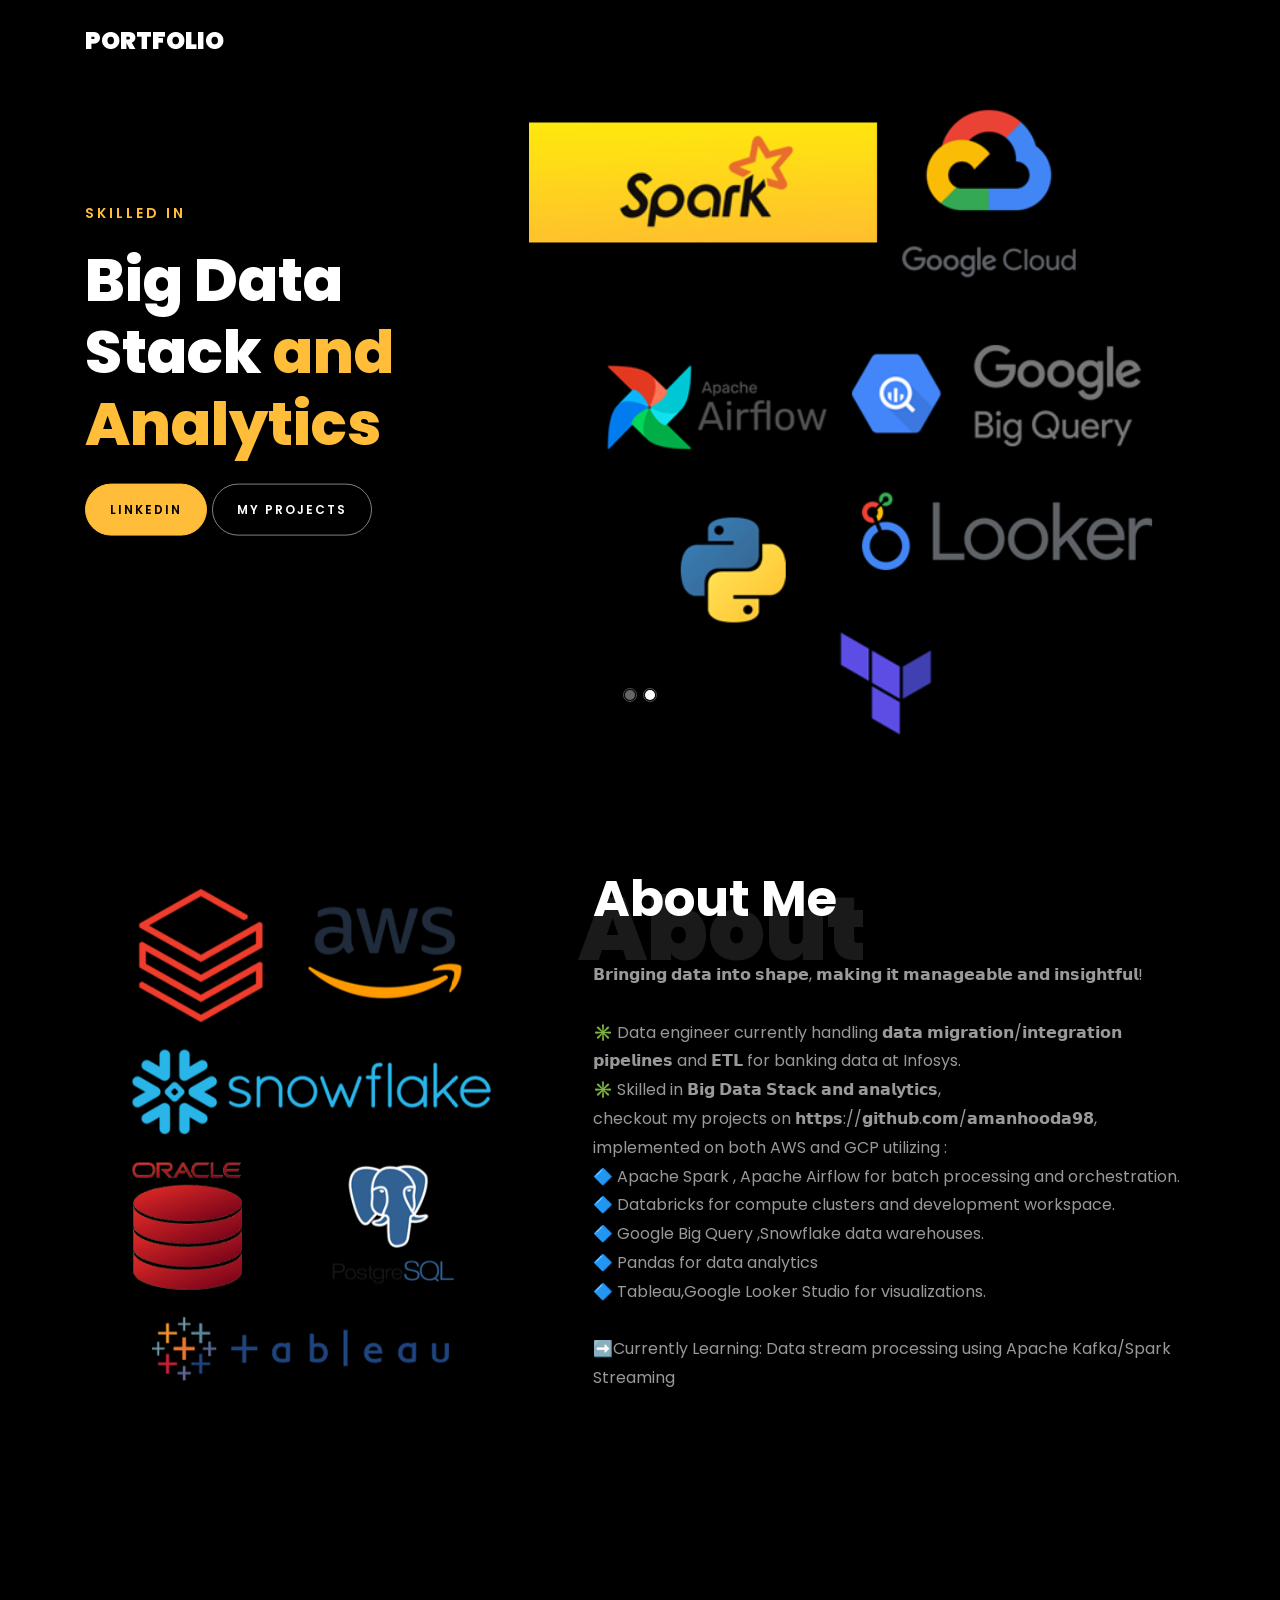
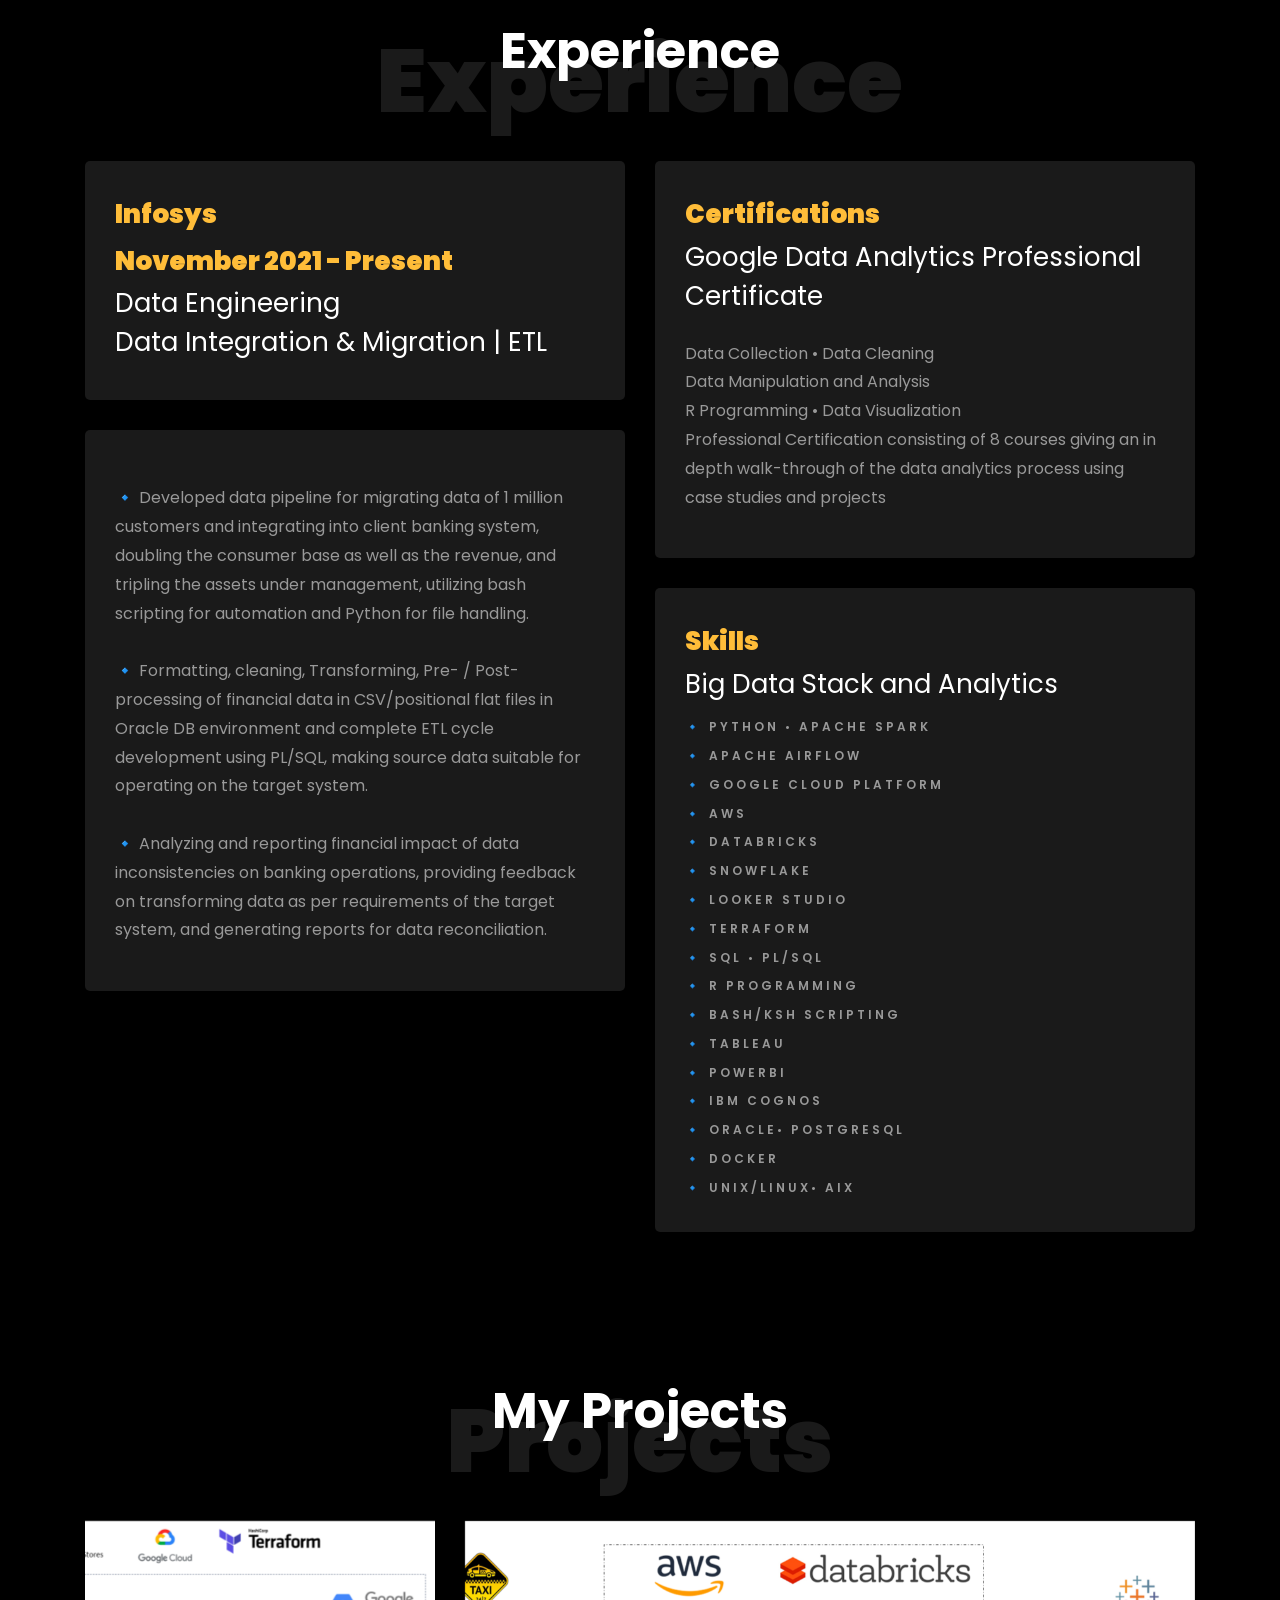
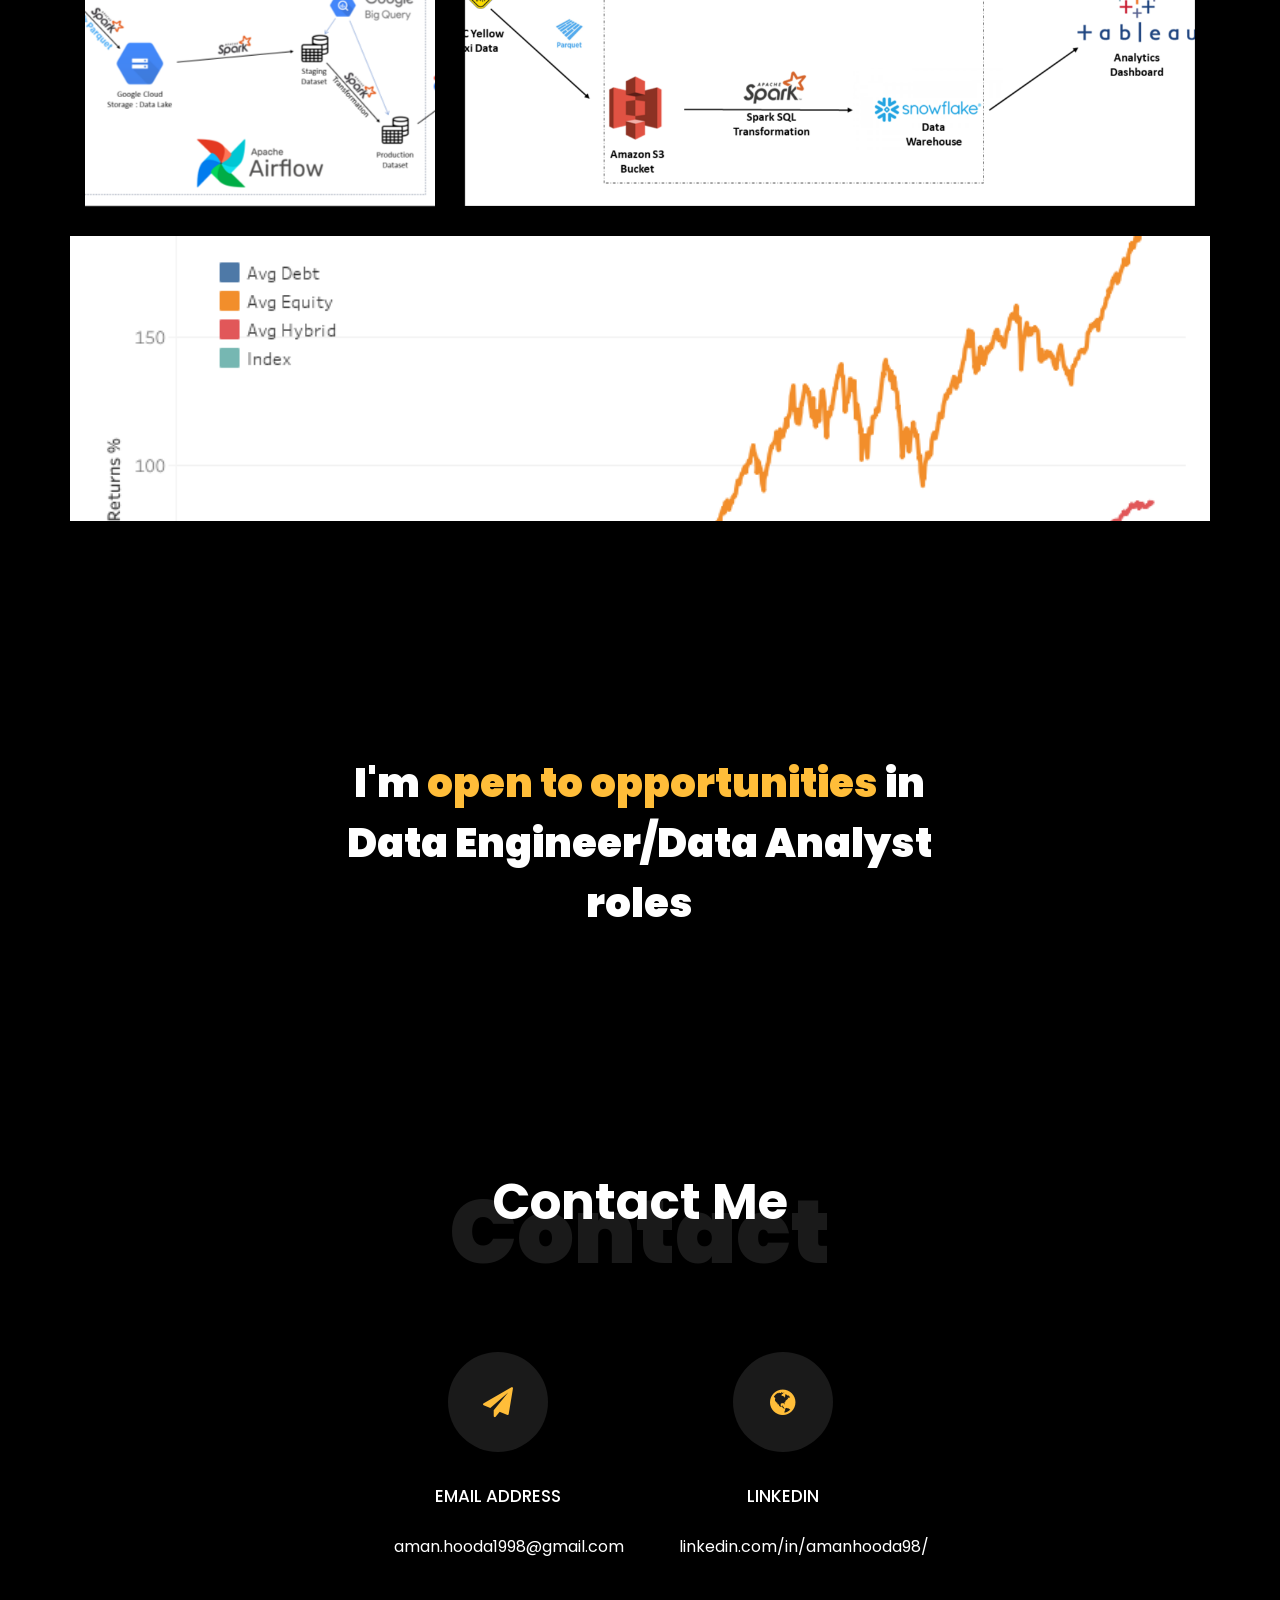
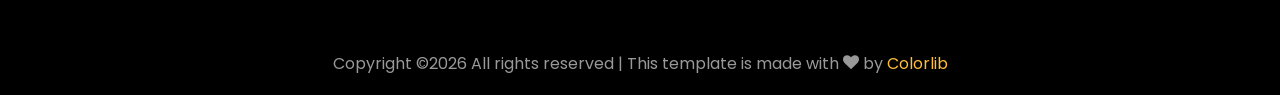
==== index.html @ 695ac028 "Commit" ====
<!DOCTYPE html>
<html lang="en">
  <head>
    <title>Portfolio - Aman Hooda</title>
    <meta charset="utf-8">
    <meta name="viewport" content="width=device-width, initial-scale=1, shrink-to-fit=no,user-scalable=false;">
    
    <link href="https://fonts.googleapis.com/css?family=Poppins:100,200,300,400,500,600,700,800,900" rel="stylesheet">

    <link rel="stylesheet" href="css/open-iconic-bootstrap.min.css">
    <link rel="stylesheet" href="css/animate.css">
    
    <link rel="stylesheet" href="css/owl.carousel.min.css">
    <link rel="stylesheet" href="css/owl.theme.default.min.css">
    <link rel="stylesheet" href="css/magnific-popup.css">

    <link rel="stylesheet" href="css/aos.css">

    <link rel="stylesheet" href="css/ionicons.min.css">
    
    <link rel="stylesheet" href="css/flaticon.css">
    <link rel="stylesheet" href="css/icomoon.css">
    <link rel="stylesheet" href="css/style.css">
  </head>
  <body data-spy="scroll" data-target=".site-navbar-target" data-offset="300">
	  
	  
    <nav class="navbar navbar-expand-lg navbar-dark ftco_navbar ftco-navbar-light site-navbar-target" id="ftco-navbar">
	    <div class="container">
	      <a class="navbar-brand" href="index.html">Portfolio</a>
	      <!--button class="navbar-toggler js-fh5co-nav-toggle fh5co-nav-toggle" type="button" data-toggle="collapse" data-target="#ftco-nav" aria-controls="ftco-nav" aria-expanded="false" aria-label="Toggle navigation">
	        <span class="oi oi-menu"></span> Menu
	      </button-->

	      <div class="collapse navbar-collapse" id="ftco-nav">
	        <ul class="navbar-nav nav ml-auto">
	          <!--li class="nav-item"><a href="#home-section" class="nav-link"><span>Home</span></a></li>
	          <li class="nav-item"><a href="#about-section" class="nav-link"><span>About</span></a></li>
	          <li class="nav-item"><a href="#resume-section" class="nav-link"><span>Resume</span></a></li>
	          <li class="nav-item"><a href="#services-section" class="nav-link"><span>Services</span></a></li>
	          <li class="nav-item"><a href="#skills-section" class="nav-link"><span>Skills</span></a></li>
	          <li class="nav-item"><a href="#projects-section" class="nav-link"><span>Projects</span></a></li>
	          <li class="nav-item"><a href="#blog-section" class="nav-link"><span>My Blog</span></a></li>
	          <li class="nav-item"><a href="#contact-section" class="nav-link"><span>Contact</span></a></li-->
	        </ul>
	      </div>
	    </div>
	  </nav>
	  <section id="home-section" class="hero">
		  <div class="home-slider  owl-carousel">
	      <div class="slider-item ">
	      	<div class="overlay"></div>
	        <div class="container">
	          <div class="row d-md-flex no-gutters slider-text align-items-end justify-content-end" data-scrollax-parent="true">
	          	<div class="one-third js-fullheight order-md-last img" style="background-image:url(images/bg_2.png);">
	          		<div class="overlay"></div>
	          	</div>
		          <div class="one-forth d-flex  align-items-center ftco-animate" data-scrollax=" properties: { translateY: '70%' }">
		          	<div class="text">
		          		<span class="subheading">Hello!</span>
			            <h1 class="mb-4 mt-3">I'm <span>Aman Hooda</span></h1>
			            <h2 class="mb-4">Data Engineer</h2>
			            <p><a href="https://www.linkedin.com/in/amanhooda98/" class="btn btn-primary py-3 px-4">LinkedIn</a><a href="https://github.com/amanhooda98" class="btn btn-white btn-outline-white py-3 px-4">My Projects</a></p>
		            </div>
		          </div>
	        	</div>
	        </div>
	      </div>

	      <div class="slider-item">
	      	<div class="overlay"></div>
	        <div class="container">
	          <div class="row d-flex no-gutters slider-text align-items-end justify-content-end" data-scrollax-parent="true">
	          	<div class="one-third js-fullheight order-md-last img" style="background-image:url(images/bg_1.png);">
	          		<div class="overlay"></div>
	          	</div>
		          <div class="one-forth d-flex align-items-center ftco-animate" data-scrollax=" properties: { translateY: '70%' }">
		          	<div class="text">
		          		<span class="subheading">Skilled in </span>
			            <h1 class="mb-4 mt-3">Big Data<br />Stack<span> and Analytics </span></h1>
			            <p><a href="https://www.linkedin.com/in/amanhooda98/" class="btn btn-primary py-3 px-4">LinkedIn</a> <a href="https://github.com/amanhooda98" class="btn btn-white btn-outline-white py-3 px-4">My Projects</a></p>
		            </div>
		          </div>
	        	</div>
	        </div>
	      </div>
	    </div-->
    </section>

    <section class="ftco-about img ftco-section ftco-no-pb" id="about-section">
    	<div class="container">
    		<div class="row d-flex">
    			<div class="col-md-6 col-lg-5 d-flex">
    				<div class="img-about img d-flex align-items-stretch">
    					<div class="overlay"></div>
	    				<div class="img d-flex align-self-stretch align-items-center" style="background-image:url(images/bg_3.png);">
	    				</div>
    				</div>
    			</div>
    			<div class="col-md-6 col-lg-7 pl-lg-5 pb-5">
    				<div class="row justify-content-start pb-3">
		          <div class="col-md-12 heading-section ftco-animate">
		          	<h1 class="big">About</h1>
		            <h2 class="mb-4">About Me</h2>
		            <p>𝗕𝗿𝗶𝗻𝗴𝗶𝗻𝗴 𝗱𝗮𝘁𝗮 𝗶𝗻𝘁𝗼 𝘀𝗵𝗮𝗽𝗲, 𝗺𝗮𝗸𝗶𝗻𝗴 𝗶𝘁 𝗺𝗮𝗻𝗮𝗴𝗲𝗮𝗯𝗹𝗲 𝗮𝗻𝗱 𝗶𝗻𝘀𝗶𝗴𝗵𝘁𝗳𝘂𝗹!<br />
						<br />
						✳️ Data engineer currently handling 𝗱𝗮𝘁𝗮 𝗺𝗶𝗴𝗿𝗮𝘁𝗶𝗼𝗻/𝗶𝗻𝘁𝗲𝗴𝗿𝗮𝘁𝗶𝗼𝗻 𝗽𝗶𝗽𝗲𝗹𝗶𝗻𝗲𝘀 and 𝗘𝗧𝗟 for banking data at Infosys.<br />
						✳️ Skilled in 𝗕𝗶𝗴 𝗗𝗮𝘁𝗮 𝗦𝘁𝗮𝗰𝗸 𝗮𝗻𝗱 𝗮𝗻𝗮𝗹𝘆𝘁𝗶𝗰𝘀,<br /> 
							 checkout my projects on 𝗵𝘁𝘁𝗽𝘀://𝗴𝗶𝘁𝗵𝘂𝗯.𝗰𝗼𝗺/𝗮𝗺𝗮𝗻𝗵𝗼𝗼𝗱𝗮𝟵𝟴, <br />
							 implemented on both AWS and GCP utilizing :<br />
						🔷 Apache Spark , Apache Airflow for batch processing and orchestration.<br />
						🔷 Databricks for compute clusters and development workspace.<br />
						🔷 Google Big Query ,Snowflake data warehouses.<br />
						🔷 Pandas for data analytics<br />
						🔷 Tableau,Google Looker Studio for visualizations.<br />
						<br />
						➡️Currently Learning:  Data stream processing using Apache Kafka/Spark Streaming</p><br />
		            <!--ul class="about-info mt-4 px-md-0 px-2">
		            	<li class="d-flex"><span>Name:</span> <span>Clark Thompson</span></li>
		            	<li class="d-flex"><span>Date of birth:</span> <span>January 01, 1987</span></li>
		            	<li class="d-flex"><span>Address:</span> <span>San Francisco CA 97987 USA</span></li>
		            	<li class="d-flex"><span>Zip code:</span> <span>1000</span></li>
		            	<li class="d-flex"><span>Email:</span> <span>clarkthomp@gmail.com</span></li>
		            	<li class="d-flex"><span>Phone: </span> <span>+1-2234-5678-9-0</span></li>
		            </ul-->
		          </div>
		        </div>
	          <!--div class="counter-wrap ftco-animate d-flex mt-md-3">
              <div class="text">
              	<p class="mb-4">
	                <span class="number" data-number="120">0</span>
	                <span>Project complete</span>
                </p>
                <p><a href="#" class="btn btn-primary py-3 px-3">Download CV</a></p>
              </div>
	          </div-->
	        </div>
        </div>
    	</div>
    </section>

    <section class="ftco-section ftco-no-pb" id="resume-section">
    	<div class="container">
    		<div class="row justify-content-center pb-5">
          <div class="col-md-10 heading-section text-center ftco-animate">
          	<h1 class="big big-2">Experience</h1>
            <h2 class="mb-4">Experience</h2>
          </div>
        </div>
    		<div class="row">
    			<div class="col-md-6">
    				<div class="resume-wrap ftco-animate">
    					<span class="date">Infosys<br />November 2021 - Present</span>
    					<h2>Data Engineering<br />Data Integration & Migration | ETL</h2>
    				</div>
    				<div class="resume-wrap ftco-animate">
    					<p class="mt-4">🔹 Developed data pipeline for migrating data of 1 million customers and integrating into client 
							banking system, doubling the consumer base as well as the revenue, and tripling the
							assets under management, utilizing bash scripting for automation and Python for file handling.<br /> 
							<br /> 
							🔹 Formatting, cleaning, Transforming, Pre- / Post-processing of financial
							data in CSV/positional flat files in Oracle DB environment and complete
							ETL cycle development using PL/SQL,
							making source data suitable for operating on the target system.<br />   
							<br /> 
							🔹 Analyzing and reporting financial impact of data inconsistencies on
							banking operations, providing feedback on transforming data as per
							requirements of the target system, and generating reports for data
							reconciliation.</p>
    				</div>
    				
    			</div>

    			<div class="col-md-6">
    				<div class="resume-wrap ftco-animate">
						<span class="date">Certifications</span>
    					<h2>Google Data Analytics Professional Certificate</h2>
    					<p class="mt-4">Data Collection • Data Cleaning<br /> 
							Data Manipulation and Analysis<br /> 
							R Programming • Data Visualization <br /> 
							Professional Certification consisting of 8
							courses giving an in depth walk-through of
							the data analytics process using case
							studies and projects</p>
    				</div>
    				<!--div class="resume-wrap ftco-animate">
    					<span class="date">Cer</span>
    					<h2>Wordpress Developer</h2>
    					<span class="position">Cambridge University</span>
    					<p class="mt-4">A small river named Duden flows by their place and supplies it with the necessary regelialia. It is a paradisematic country, in which roasted parts of sentences fly into your mouth.</p>
    				</div-->
    				<div class="resume-wrap ftco-animate">
    					<span class="date">Skills</span>
    					<h2>Big Data Stack and Analytics</h2>
    					<span class="position">🔹 Python • Apache Spark<br /> 
							🔹 Apache Airflow<br /> 
							🔹 Google Cloud Platform<br /> 
							🔹 AWS<br /> 
							🔹 Databricks<br /> 
							🔹 Snowflake<br /> 
							🔹 Looker Studio<br /> 
							🔹 Terraform<br /> 
							🔹 SQL • PL/SQL<br /> 
							🔹 R Programming<br /> 
							🔹 Bash/Ksh Scripting<br /> 
							🔹 Tableau<br /> 
							🔹 PowerBI<br /> 
							🔹 IBM Cognos<br /> 
							🔹 Oracle• PostgreSQL<br /> 
							🔹 Docker<br /> 
							🔹 Unix/Linux• AIX</span>
    					<!--p class="mt-4">A small river named Duden flows by their place and supplies it with the necessary regelialia. It is a paradisematic country, in which roasted parts of sentences fly into your mouth.</p-->
    				</div>
    			</div>
    		</div>
    		<!--div class="row justify-content-center mt-5">
    			<div class="col-md-6 text-center ftco-animate">
    				<p><a href="#" class="btn btn-primary py-4 px-5">Download CV</a></p>
    			</div>
    		</div>
    	</div-->
    </section>

    <!--section class="ftco-section" id="services-section">
    	<div class="container">
    		<div class="row justify-content-center py-5 mt-5">
          <div class="col-md-12 heading-section text-center ftco-animate">
          	<h1 class="big big-2">Services</h1>
            <h2 class="mb-4">Services</h2>
            <p>Far far away, behind the word mountains, far from the countries Vokalia and Consonantia</p>
          </div>
        </div>
    		<div class="row">
					<div class="col-md-4 text-center d-flex ftco-animate">
						<a href="#" class="services-1">
							<span class="icon">
								<i class="flaticon-analysis"></i>
							</span>
							<div class="desc">
								<h3 class="mb-5">Web Design</h3>
							</div>
						</a>
					</div>
					<div class="col-md-4 text-center d-flex ftco-animate">
						<a href="#" class="services-1">
							<span class="icon">
								<i class="flaticon-flasks"></i>
							</span>
							<div class="desc">
								<h3 class="mb-5">Phtography</h3>
							</div>
						</a>
					</div>
					<div class="col-md-4 text-center d-flex ftco-animate">
						<a href="#" class="services-1">
							<span class="icon">
								<i class="flaticon-ideas"></i>
							</span>
							<div class="desc">
								<h3 class="mb-5">Web Developer</h3>
							</div>
						</a>
					</div>

					<div class="col-md-4 text-center d-flex ftco-animate">
						<a href="#" class="services-1">
							<span class="icon">
								<i class="flaticon-analysis"></i>
							</span>
							<div class="desc">
								<h3 class="mb-5">App Developing</h3>
							</div>
						</a>
					</div>
					<div class="col-md-4 text-center d-flex ftco-animate">
						<a href="#" class="services-1">
							<span class="icon">
								<i class="flaticon-flasks"></i>
							</span>
							<div class="desc">
								<h3 class="mb-5">Branding</h3>
							</div>
						</a>
					</div>
					<div class="col-md-4 text-center d-flex ftco-animate">
						<a href="#" class="services-1">
							<span class="icon">
								<i class="flaticon-ideas"></i>
							</span>
							<div class="desc">
								<h3 class="mb-5">Product Strategy</h3>
							</div>
						</a>
					</div>
				</div>
    	</div>
    </section-->

		
		<!--section class="ftco-section" id="skills-section">
			<div class="container">
				<div class="row justify-content-center pb-5">
          <div class="col-md-12 heading-section text-center ftco-animate">
          	<h1 class="big big-2">Skills</h1>
            <h2 class="mb-4">My Skills</h2>
            <p>Far far away, behind the word mountains, far from the countries Vokalia and Consonantia</p>
          </div>
        </div>
				<div class="row">
					<div class="col-md-6 animate-box">
						<div class="progress-wrap ftco-animate">
							<h3>Photoshop</h3>
							<div class="progress">
							 	<div class="progress-bar color-1" role="progressbar" aria-valuenow="90"
							  	aria-valuemin="0" aria-valuemax="100" style="width:90%">
							    <span>90%</span>
							  	</div>
							</div>
						</div>
					</div>
					<div class="col-md-6 animate-box">
						<div class="progress-wrap ftco-animate">
							<h3>jQuery</h3>
							<div class="progress">
							 	<div class="progress-bar color-2" role="progressbar" aria-valuenow="85"
							  	aria-valuemin="0" aria-valuemax="100" style="width:85%">
							    <span>85%</span>
							  	</div>
							</div>
						</div>
					</div>
					<div class="col-md-6 animate-box">
						<div class="progress-wrap ftco-animate">
							<h3>HTML5</h3>
							<div class="progress">
							 	<div class="progress-bar color-3" role="progressbar" aria-valuenow="95"
							  	aria-valuemin="0" aria-valuemax="100" style="width:95%">
							    <span>95%</span>
							  	</div>
							</div>
						</div>
					</div>
					<div class="col-md-6 animate-box">
						<div class="progress-wrap ftco-animate">
							<h3>CSS3</h3>
							<div class="progress">
							 	<div class="progress-bar color-4" role="progressbar" aria-valuenow="90"
							  	aria-valuemin="0" aria-valuemax="100" style="width:90%">
							    <span>90%</span>
							  	</div>
							</div>
						</div>
					</div>
					<div class="col-md-6 animate-box">
						<div class="progress-wrap ftco-animate">
							<h3>WordPress</h3>
							<div class="progress">
							 	<div class="progress-bar color-5" role="progressbar" aria-valuenow="70"
							  	aria-valuemin="0" aria-valuemax="100" style="width:70%">
							    <span>70%</span>
							  	</div>
							</div>
						</div>
					</div>
					<div class="col-md-6 animate-box">
						<div class="progress-wrap ftco-animate">
							<h3>SEO</h3>
							<div class="progress">
							 	<div class="progress-bar color-6" role="progressbar" aria-valuenow="80"
							  	aria-valuemin="0" aria-valuemax="100" style="width:80%">
							    <span>80%</span>
							  	</div>
							</div>
						</div>
					</div>
				</div>
			</div>
		</section-->
 

    <section class="ftco-section ftco-project" id="projects-section">
    	<div class="container">
    		<div class="row justify-content-center pb-5">
          <div class="col-md-12 heading-section text-center ftco-animate">
          	<h1 class="big big-2">Projects</h1>
            <h2 class="mb-4">My Projects</h2>
            <!--p>Far far away, behind the word mountains, far from the countries Vokalia and Consonantia</p-->
          </div>
        </div>
    		<div class="row">
    			<div class="col-md-4">
    				<div class="project img ftco-animate d-flex justify-content-center align-items-center" style="background-image: url(images/FlowChart.png);">
    					<div class="overlay"></div>
	    				<div class="text text-center p-4">
	    					<h3><a href="https://github.com/amanhooda98/Big_Data_Batch_Processing_Analytics_Pipeline">BIG DATA BATCH PROCESSING AND ANALYTICS PIPELINE ON
								GCP USING APACHE SPARK | APACHE AIRFLOW
								</a></h3>
	    					<span>Simulating an automated raw data -> Data warehouse ->
								relational DB pipeline running on cloud
								</span>
	    				</div>
    				</div>
  				</div>
  				<div class="col-md-8">
    				<div class="project img ftco-animate d-flex justify-content-center align-items-center" style="background-image: url(images/architecture.png);">
    					<div class="overlay"></div>
	    				<div class="text text-center p-4">
	    					<h3><a href="https://github.com/amanhooda98/AWS_Data_Analytics_Pipeline">DATA ANALYTICS PIPELINE ON AWS USING DATABRICKS
								SPARKSQL AND SNOWFLAKE</a></h3>
	    					<span>Converting Raw data from producer,transforming and storing on
								Snowflake warehouse connected to a Tableau dashboard</span>
	    				</div>
    				</div>
  				</div>

    			<!--div class="col-md-8">
    				<div class="project img ftco-animate d-flex justify-content-center align-items-center" style="background-image: url(images/project-1.jpg);">
    					<div class="overlay"></div>
	    				<div class="text text-center p-4">
	    					<h3><a href="#">Branding &amp; Illustration Design</a></h3>
	    					<span>Web Design</span>
	    				</div>
    				</div-->

    				<div class="project img ftco-animate d-flex justify-content-center align-items-center" style="background-image: url(images/dashboard.png);">
    					<div class="overlay"></div>
	    				<div class="text text-center p-4">
	    					<h3><a href="https://github.com/amanhooda98/Mutual_Fund_Analytics">MUTUAL FUND INVESTMENT INSIGHTS</a></h3>
	    					<span>Comparing and analysing major categories of mutual funds using
								python analytics libraries</span>
	    				</div>
    				</div>
    			</div>
    			<!--div class="col-md-4">
    				<div class="row">
    					<div class="col-md-12">
		    				<div class="project img ftco-animate d-flex justify-content-center align-items-center" style="background-image: url(images/project-2.jpg);">
		    					<div class="overlay"></div>
			    				<div class="text text-center p-4">
			    					<h3><a href="#">Branding &amp; Illustration Design</a></h3>
			    					<span>Web Design</span>
			    				</div>
		    				</div>
	    				</div-->
	    				<!--div class="col-md-12">
		    				<div class="project img ftco-animate d-flex justify-content-center align-items-center" style="background-image: url(images/project-3.jpg);">
		    					<div class="overlay"></div>
			    				<div class="text text-center p-4">
			    					<h3><a href="#">Branding &amp; Illustration Design</a></h3>
			    					<span>Web Design</span>
			    				</div>
		    				</div>
	    				</div-->
    				</div>
    			</div>
    		</div>
    	</div>
    </section>


    <!--section class="ftco-section" id="blog-section">
      <div class="container">
        <div class="row justify-content-center mb-5 pb-5">
          <div class="col-md-7 heading-section text-center ftco-animate">
            <h1 class="big big-2">Blog</h1>
            <h2 class="mb-4">Our Blog</h2>
            <p>Far far away, behind the word mountains, far from the countries Vokalia and Consonantia</p>
          </div>
        </div>
        <div class="row d-flex">
          <div class="col-md-4 d-flex ftco-animate">
          	<div class="blog-entry justify-content-end">
              <a href="single.html" class="block-20" style="background-image: url('images/image_1.jpg');">
              </a>
              <div class="text mt-3 float-right d-block">
              	<div class="d-flex align-items-center mb-3 meta">
	                <p class="mb-0">
	                	<span class="mr-2">June 21, 2019</span>
	                	<a href="#" class="mr-2">Admin</a>
	                	<a href="#" class="meta-chat"><span class="icon-chat"></span> 3</a>
	                </p>
                </div>
                <h3 class="heading"><a href="single.html">Why Lead Generation is Key for Business Growth</a></h3>
                <p>A small river named Duden flows by their place and supplies it with the necessary regelialia.</p>
              </div>
            </div>
          </div>
          <div class="col-md-4 d-flex ftco-animate">
          	<div class="blog-entry justify-content-end">
              <a href="single.html" class="block-20" style="background-image: url('images/image_2.jpg');">
              </a>
              <div class="text mt-3 float-right d-block">
              	<div class="d-flex align-items-center mb-3 meta">
	                <p class="mb-0">
	                	<span class="mr-2">June 21, 2019</span>
	                	<a href="#" class="mr-2">Admin</a>
	                	<a href="#" class="meta-chat"><span class="icon-chat"></span> 3</a>
	                </p>
                </div>
                <h3 class="heading"><a href="single.html">Why Lead Generation is Key for Business Growth</a></h3>
                <p>A small river named Duden flows by their place and supplies it with the necessary regelialia.</p>
              </div>
            </div>
          </div>
          <div class="col-md-4 d-flex ftco-animate">
          	<div class="blog-entry">
              <a href="single.html" class="block-20" style="background-image: url('images/image_3.jpg');">
              </a>
              <div class="text mt-3 float-right d-block">
              	<div class="d-flex align-items-center mb-3 meta">
	                <p class="mb-0">
	                	<span class="mr-2">June 21, 2019</span>
	                	<a href="#" class="mr-2">Admin</a>
	                	<a href="#" class="meta-chat"><span class="icon-chat"></span> 3</a>
	                </p>
                </div>
                <h3 class="heading"><a href="single.html">Why Lead Generation is Key for Business Growth</a></h3>
                <p>A small river named Duden flows by their place and supplies it with the necessary regelialia.</p>
              </div>
            </div>
          </div>
        </div>
      </div>
    </section-->

    <!--section class="ftco-section ftco-no-pt ftco-no-pb ftco-counter img" id="section-counter">
    	<div class="container">
				<div class="row d-md-flex align-items-center">
          <div class="col-md d-flex justify-content-center counter-wrap ftco-animate">
            <div class="block-18">
              <div class="text">
                <strong class="number" data-number="100">0</strong>
                <span>Awards</span>
              </div>
            </div>
          </div>
          <div class="col-md d-flex justify-content-center counter-wrap ftco-animate">
            <div class="block-18">
              <div class="text">
                <strong class="number" data-number="1200">0</strong>
                <span>Complete Projects</span>
              </div>
            </div>
          </div>
          <div class="col-md d-flex justify-content-center counter-wrap ftco-animate">
            <div class="block-18">
              <div class="text">
                <strong class="number" data-number="1200">0</strong>
                <span>Happy Customers</span>
              </div>
            </div>
          </div>
          <div class="col-md d-flex justify-content-center counter-wrap ftco-animate">
            <div class="block-18">
              <div class="text">
                <strong class="number" data-number="500">0</strong>
                <span>Cups of coffee</span>
              </div>
            </div>
          </div>
        </div>
      </div>
    </section-->

    <section class="ftco-section ftco-hireme img margin-top" style="background-color:black;">
			<div class="container">
				<div class="row justify-content-center">
					<div class="col-md-7 ftco-animate text-center">
						<h2>I'm <span>open to opportunities</span> in Data Engineer/Data Analyst roles</h2>
						<!--p>A small river named Duden flows by their place and supplies it with the necessary regelialia.</p>
						<p class="mb-0"><a href="#" class="btn btn-primary py-3 px-5">Hire me</a></p-->
					</div>
				</div>
			</div>
		</section>

    <section class="ftco-section contact-section ftco-no-pb" id="contact-section">
      <div class="container">
      	<div class="row justify-content-center mb-5 pb-3">
          <div class="col-md-7 heading-section text-center ftco-animate">
            <h1 class="big big-2">Contact</h1>
            <h2 class="mb-4">Contact Me</h2>
            <!--p>Far far away, behind the word mountains, far from the countries Vokalia and Consonantia</p-->
          </div>
        </div>

        <div class="row d-flex contact-info mb-5">
          <div class="col-md-6 col-lg-3 d-flex ftco-animate">
          	<div class="align-self-stretch box p-4 text-center">
          		<!--div class="icon d-flex align-items-center justify-content-center">
          			<span class="icon-map-signs"></span>
          		</div-->
          		<!--h3 class="mb-4">Address</h3>
	            <p>198 West 21th Street, Suite 721 New York NY 10016</p-->
	          </div>
          </div>
          <!--div class="col-md-6 col-lg-3 d-flex ftco-animate">
          	<div class="align-self-stretch box p-4 text-center">
          		<div class="icon d-flex align-items-center justify-content-center">
          			<span class="icon-phone2"></span>
          		</div>
          		<h3 class="mb-4">Contact Number</h3>
	            <p><a href="tel://1234567920">+ 1235 2355 98</a></p>
	          </div>
          </div-->
          <div class="col-md-6 col-lg-3 d-flex ftco-animate">
          	<div class="align-self-stretch box p-4 text-center">
          		<div class="icon d-flex align-items-center justify-content-center">
          			<span class="icon-paper-plane"></span>
          		</div>
          		<h3 class="mb-4">Email Address</h3>
	            <p><a href="mailto:aman.hooda1998@gmail.com">aman.hooda1998@gmail.com</a></p>
	          </div>
          </div>
          <div class="col-md-6 col-lg-3 d-flex ftco-animate">
          	<div class="align-self-stretch box p-4 text-center">
          		<div class="icon d-flex align-items-center justify-content-center">
          			<span class="icon-globe"></span>
          		</div>
          		<h3 class="mb-4">Linkedin</h3>
	            <p><a href="https://www.linkedin.com/in/amanhooda98/">linkedin.com/in/amanhooda98/</a></p>
	          </div>
          </div>
        </div>

        <!--div class="row no-gutters block-9">
          <div class="col-md-6 order-md-last d-flex">
            <form action="#" class="bg-light p-4 p-md-5 contact-form">
              <div class="form-group">
                <input type="text" class="form-control" placeholder="Your Name">
              </div>
              <div class="form-group">
                <input type="text" class="form-control" placeholder="Your Email">
              </div>
              <div class="form-group">
                <input type="text" class="form-control" placeholder="Subject">
              </div>
              <div class="form-group">
                <textarea name="" id="" cols="30" rows="7" class="form-control" placeholder="Message"></textarea>
              </div>
              <div class="form-group">
                <input type="submit" value="Send Message" class="btn btn-primary py-3 px-5">
              </div>
            </form-->
          
          </div>

          <div class="col-md-6 d-flex">
          	<div class="img" style="background-image: url(images/about.jpg);"></div>
          </div>
        </div>
      </div>
    </section>
		

    <!--footer class="ftco-footer ftco-section">
      <div class="container">
        <div class="row mb-5">
          <div class="col-md">
            <div class="ftco-footer-widget mb-4">
              <h2 class="ftco-heading-2">About</h2>
              <p>Far far away, behind the word mountains, far from the countries Vokalia and Consonantia, there live the blind texts.</p>
              <ul class="ftco-footer-social list-unstyled float-md-left float-lft mt-5">
                <li class="ftco-animate"><a href="#"><span class="icon-twitter"></span></a></li>
                <li class="ftco-animate"><a href="#"><span class="icon-facebook"></span></a></li>
                <li class="ftco-animate"><a href="#"><span class="icon-instagram"></span></a></li>
              </ul>
            </div>
          </div-->
          <!--div class="col-md">
            <div class="ftco-footer-widget mb-4 ml-md-4">
              <h2 class="ftco-heading-2">Links</h2>
              <ul class="list-unstyled">
                <li><a href="#"><span class="icon-long-arrow-right mr-2"></span>Home</a></li>
                <li><a href="#"><span class="icon-long-arrow-right mr-2"></span>About</a></li>
                <li><a href="#"><span class="icon-long-arrow-right mr-2"></span>Services</a></li>
                <li><a href="#"><span class="icon-long-arrow-right mr-2"></span>Projects</a></li>
                <li><a href="#"><span class="icon-long-arrow-right mr-2"></span>Contact</a></li>
              </ul>
            </div>
          </div>
          <div class="col-md">
             <div class="ftco-footer-widget mb-4">
              <h2 class="ftco-heading-2">Services</h2>
              <ul class="list-unstyled">
                <li><a href="#"><span class="icon-long-arrow-right mr-2"></span>Web Design</a></li>
                <li><a href="#"><span class="icon-long-arrow-right mr-2"></span>Web Development</a></li>
                <li><a href="#"><span class="icon-long-arrow-right mr-2"></span>Business Strategy</a></li>
                <li><a href="#"><span class="icon-long-arrow-right mr-2"></span>Data Analysis</a></li>
                <li><a href="#"><span class="icon-long-arrow-right mr-2"></span>Graphic Design</a></li>
              </ul>
            </div>
          </div-->
          <!--div class="col-md">
            <div class="ftco-footer-widget mb-4">
            	<h2 class="ftco-heading-2">Have a Questions?</h2>
            	<div class="block-23 mb-3">
	              <ul>
	                <li><span class="icon icon-map-marker"></span><span class="text">203 Fake St. Mountain View, San Francisco, California, USA</span></li>
	                <li><a href="#"><span class="icon icon-phone"></span><span class="text">+2 392 3929 210</span></a></li>
	                <li><a href="#"><span class="icon icon-envelope"></span><span class="text">info@yourdomain.com</span></a></li>
	              </ul>
	            </div>
            </div>
          </div>
        </div-->
        <!--div class="row"-->
          <div class="col-md-12 text-center">

            <p><!-- Link back to Colorlib can't be removed. Template is licensed under CC BY 3.0. -->
  Copyright &copy;<script>document.write(new Date().getFullYear());</script> All rights reserved | This template is made with <i class="icon-heart color-danger" aria-hidden="true"></i> by <a href="https://colorlib.com" target="_blank">Colorlib</a>
  <!-- Link back to Colorlib can't be removed. Template is licensed under CC BY 3.0. --></p>
          </div>
        <!--/div-->
      <!--/div-->
    <!--/footer-->
    
  

  <!-- loader -->
  <div id="ftco-loader" class="show fullscreen"><svg class="circular" width="48px" height="48px"><circle class="path-bg" cx="24" cy="24" r="22" fill="none" stroke-width="4" stroke="#eeeeee"/><circle class="path" cx="24" cy="24" r="22" fill="none" stroke-width="4" stroke-miterlimit="10" stroke="#F96D00"/></svg></div>


  <script src="js/jquery.min.js"></script>
  <script src="js/jquery-migrate-3.0.1.min.js"></script>
  <script src="js/popper.min.js"></script>
  <script src="js/bootstrap.min.js"></script>
  <script src="js/jquery.easing.1.3.js"></script>
  <script src="js/jquery.waypoints.min.js"></script>
  <script src="js/jquery.stellar.min.js"></script>
  <script src="js/owl.carousel.min.js"></script>
  <script src="js/jquery.magnific-popup.min.js"></script>
  <script src="js/aos.js"></script>
  <script src="js/jquery.animateNumber.min.js"></script>
  <script src="js/scrollax.min.js"></script>
  
  <script src="js/main.js"></script>
    
  </body>
</html>
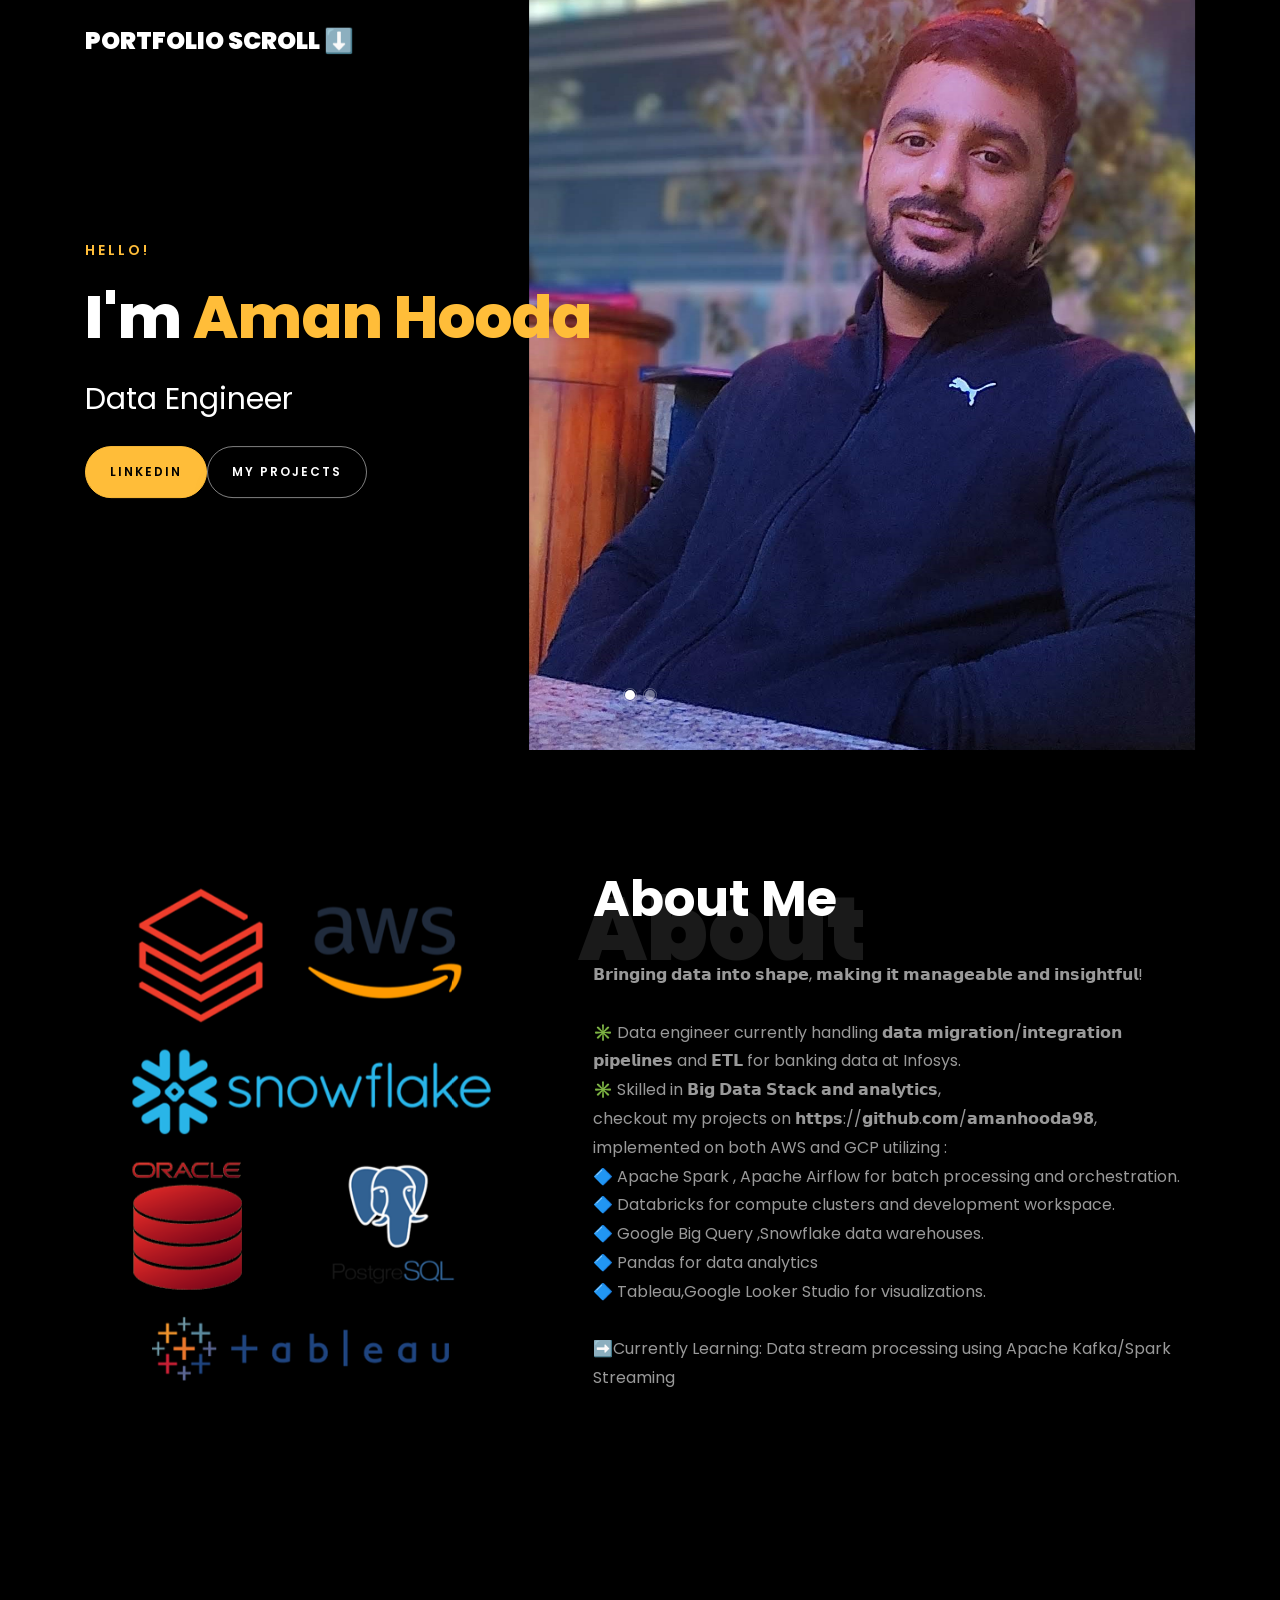
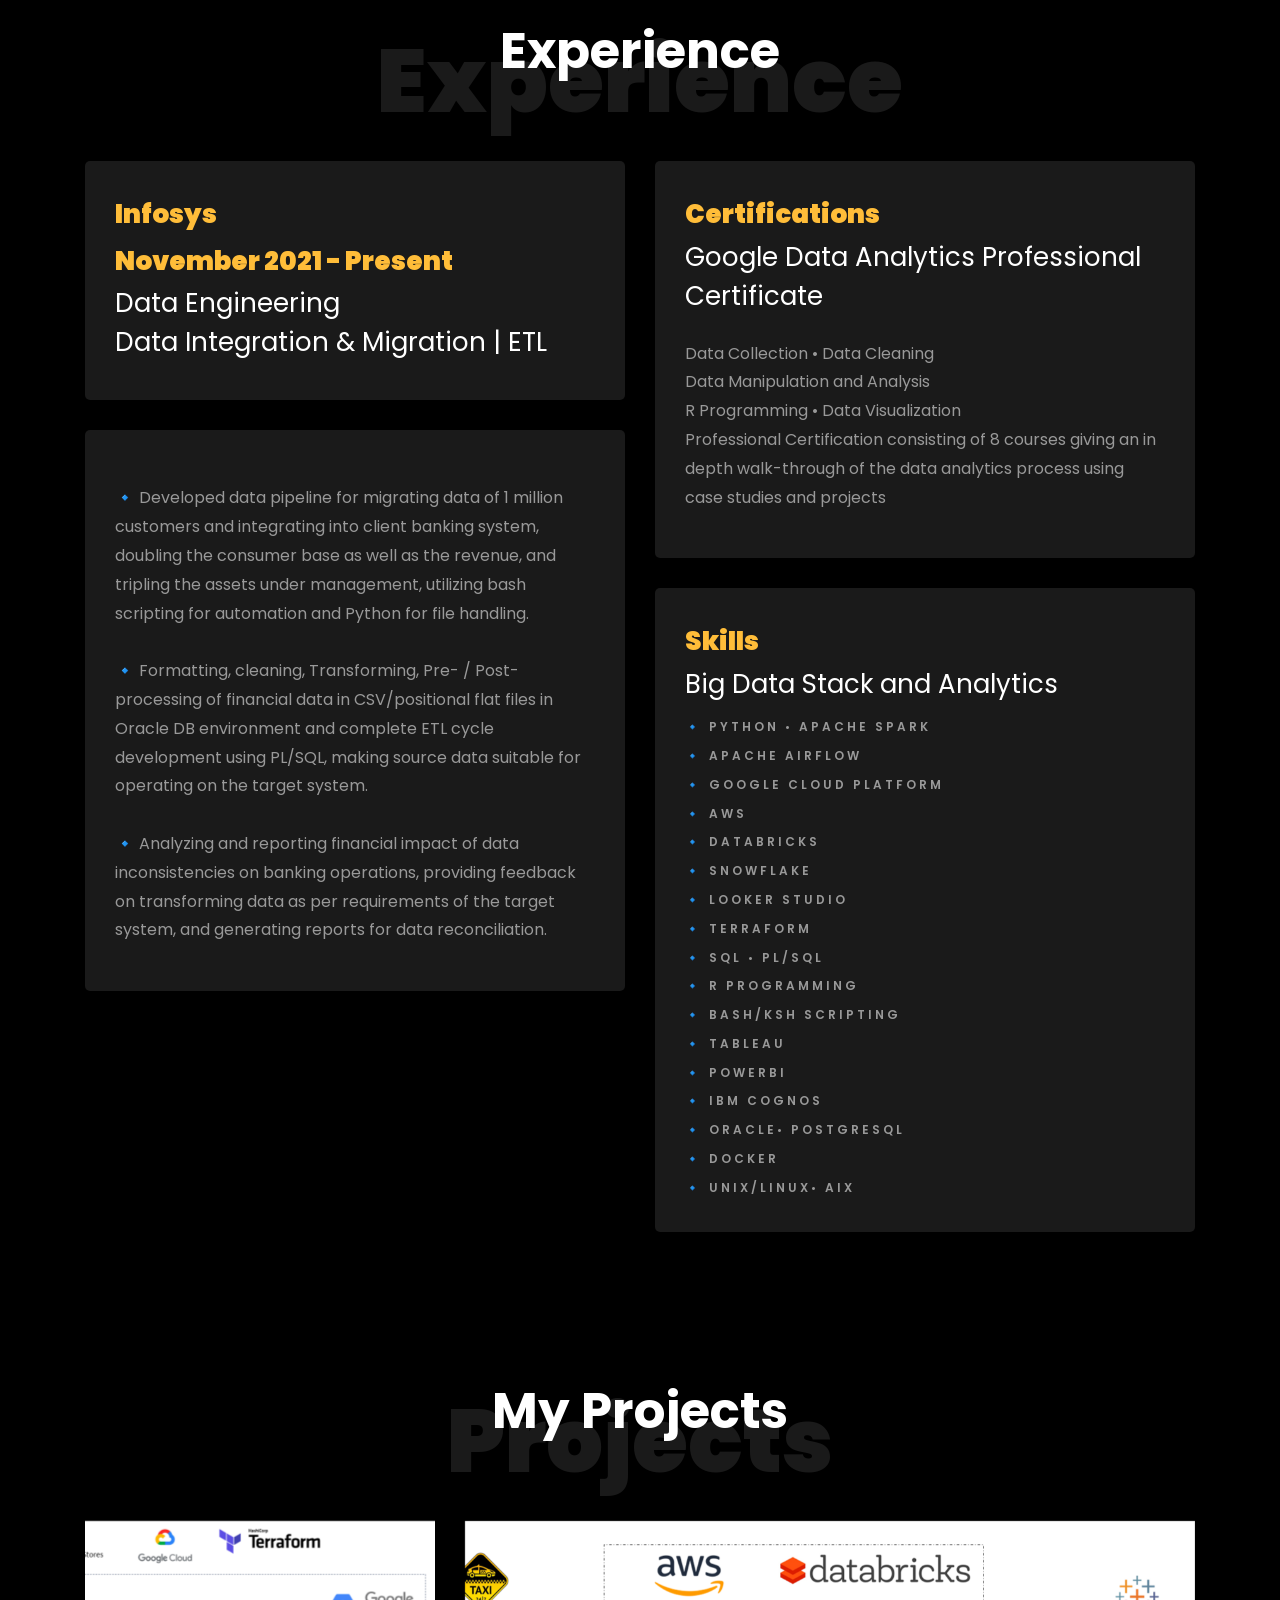
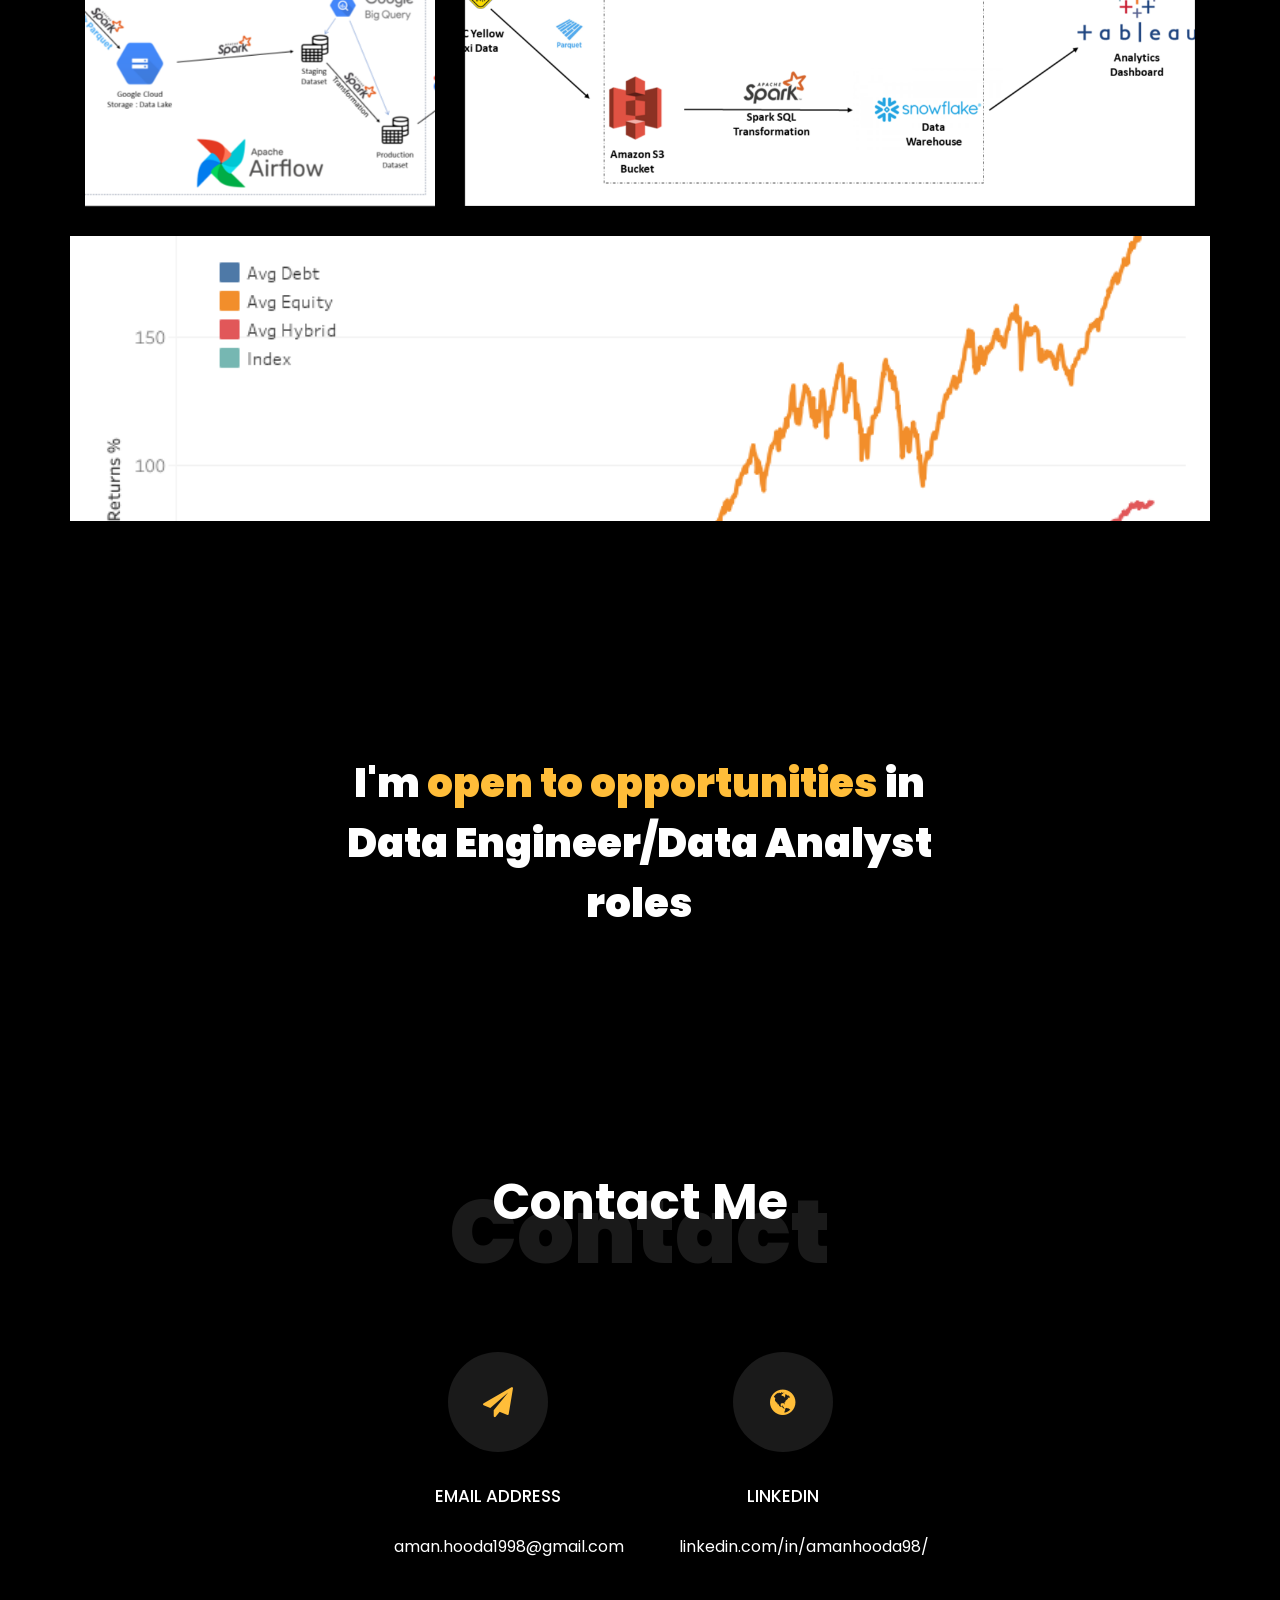
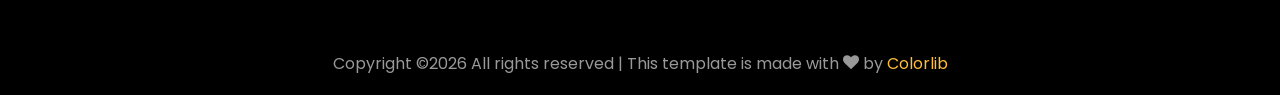
==== commit e04267ef: "Commit" ====
--- a/index.html
+++ b/index.html
@@ -27,7 +27,7 @@
 	  
     <nav class="navbar navbar-expand-lg navbar-dark ftco_navbar ftco-navbar-light site-navbar-target" id="ftco-navbar">
 	    <div class="container">
-	      <a class="navbar-brand" href="index.html">Portfolio</a>
+	      <a class="navbar-brand" href="index.html">Portfolio                 Scroll ⬇️</a>
 	      <!--button class="navbar-toggler js-fh5co-nav-toggle fh5co-nav-toggle" type="button" data-toggle="collapse" data-target="#ftco-nav" aria-controls="ftco-nav" aria-expanded="false" aria-label="Toggle navigation">
 	        <span class="oi oi-menu"></span> Menu
 	      </button-->
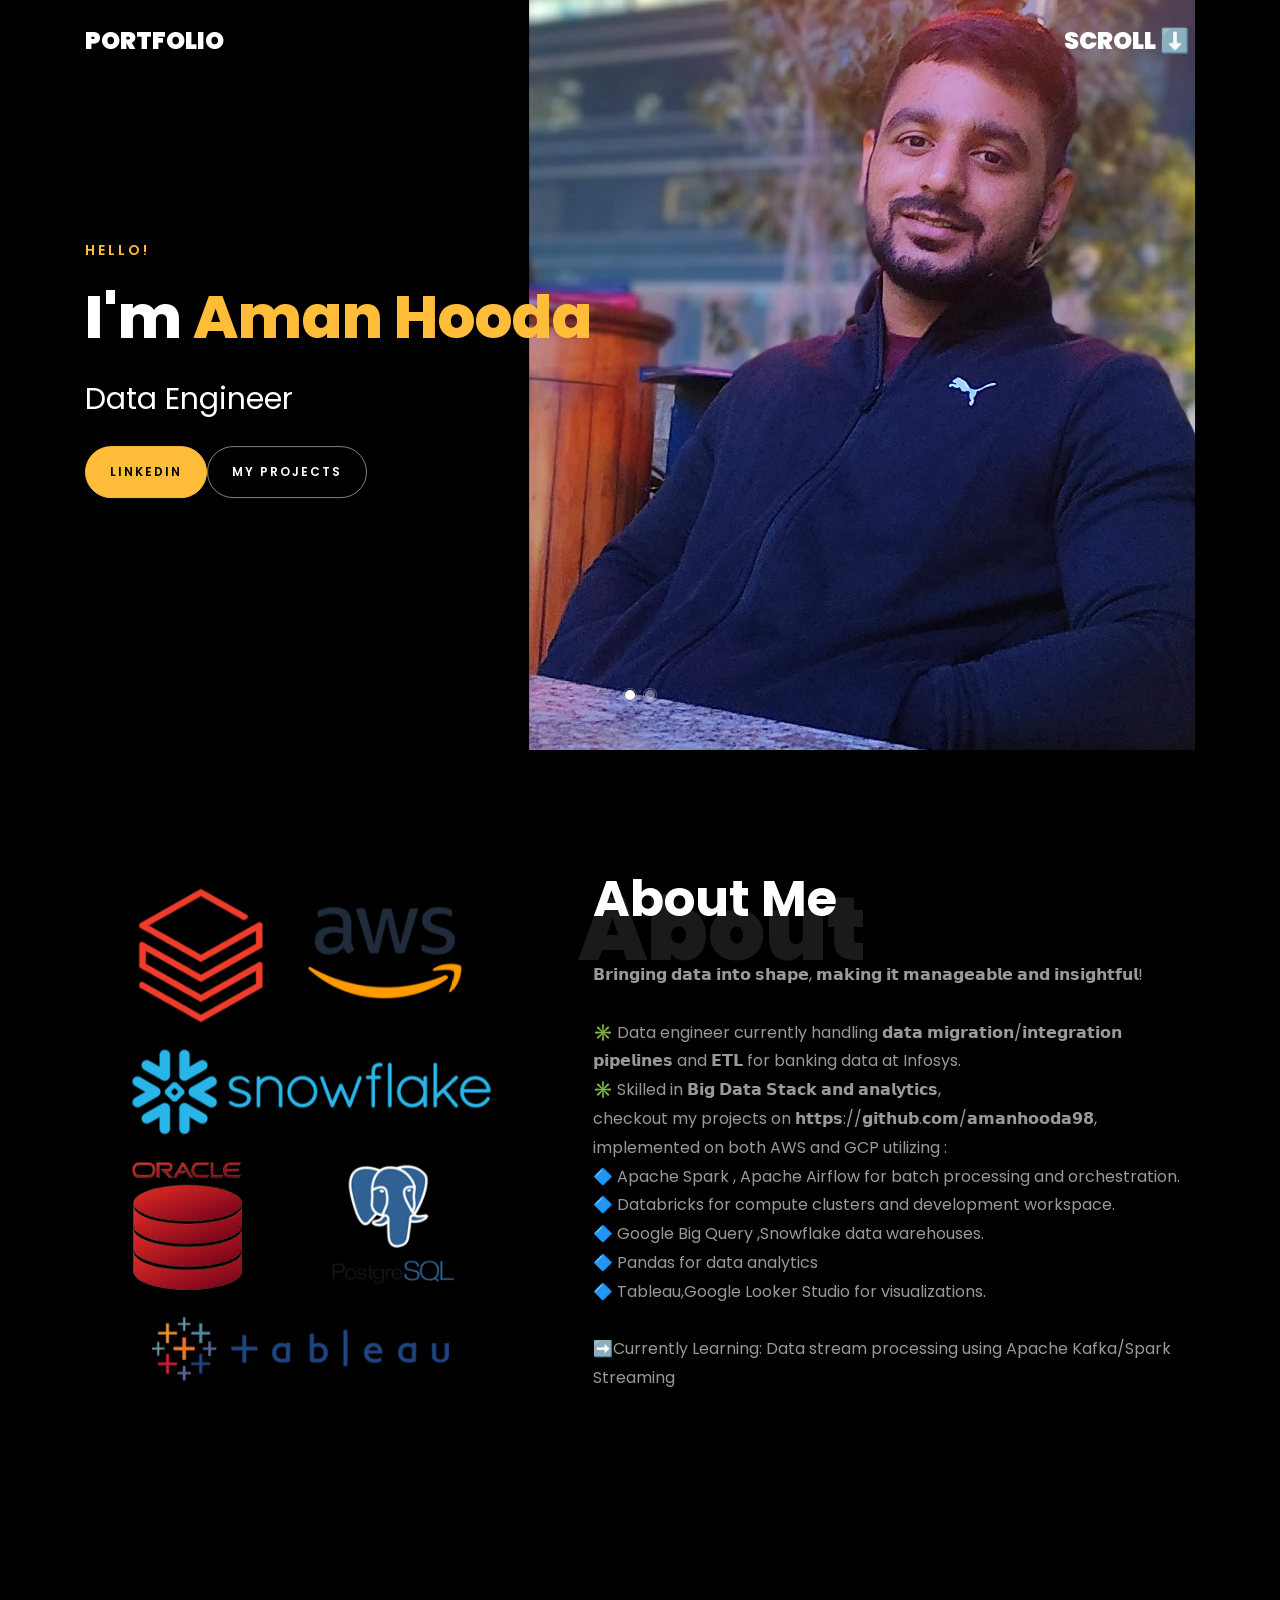
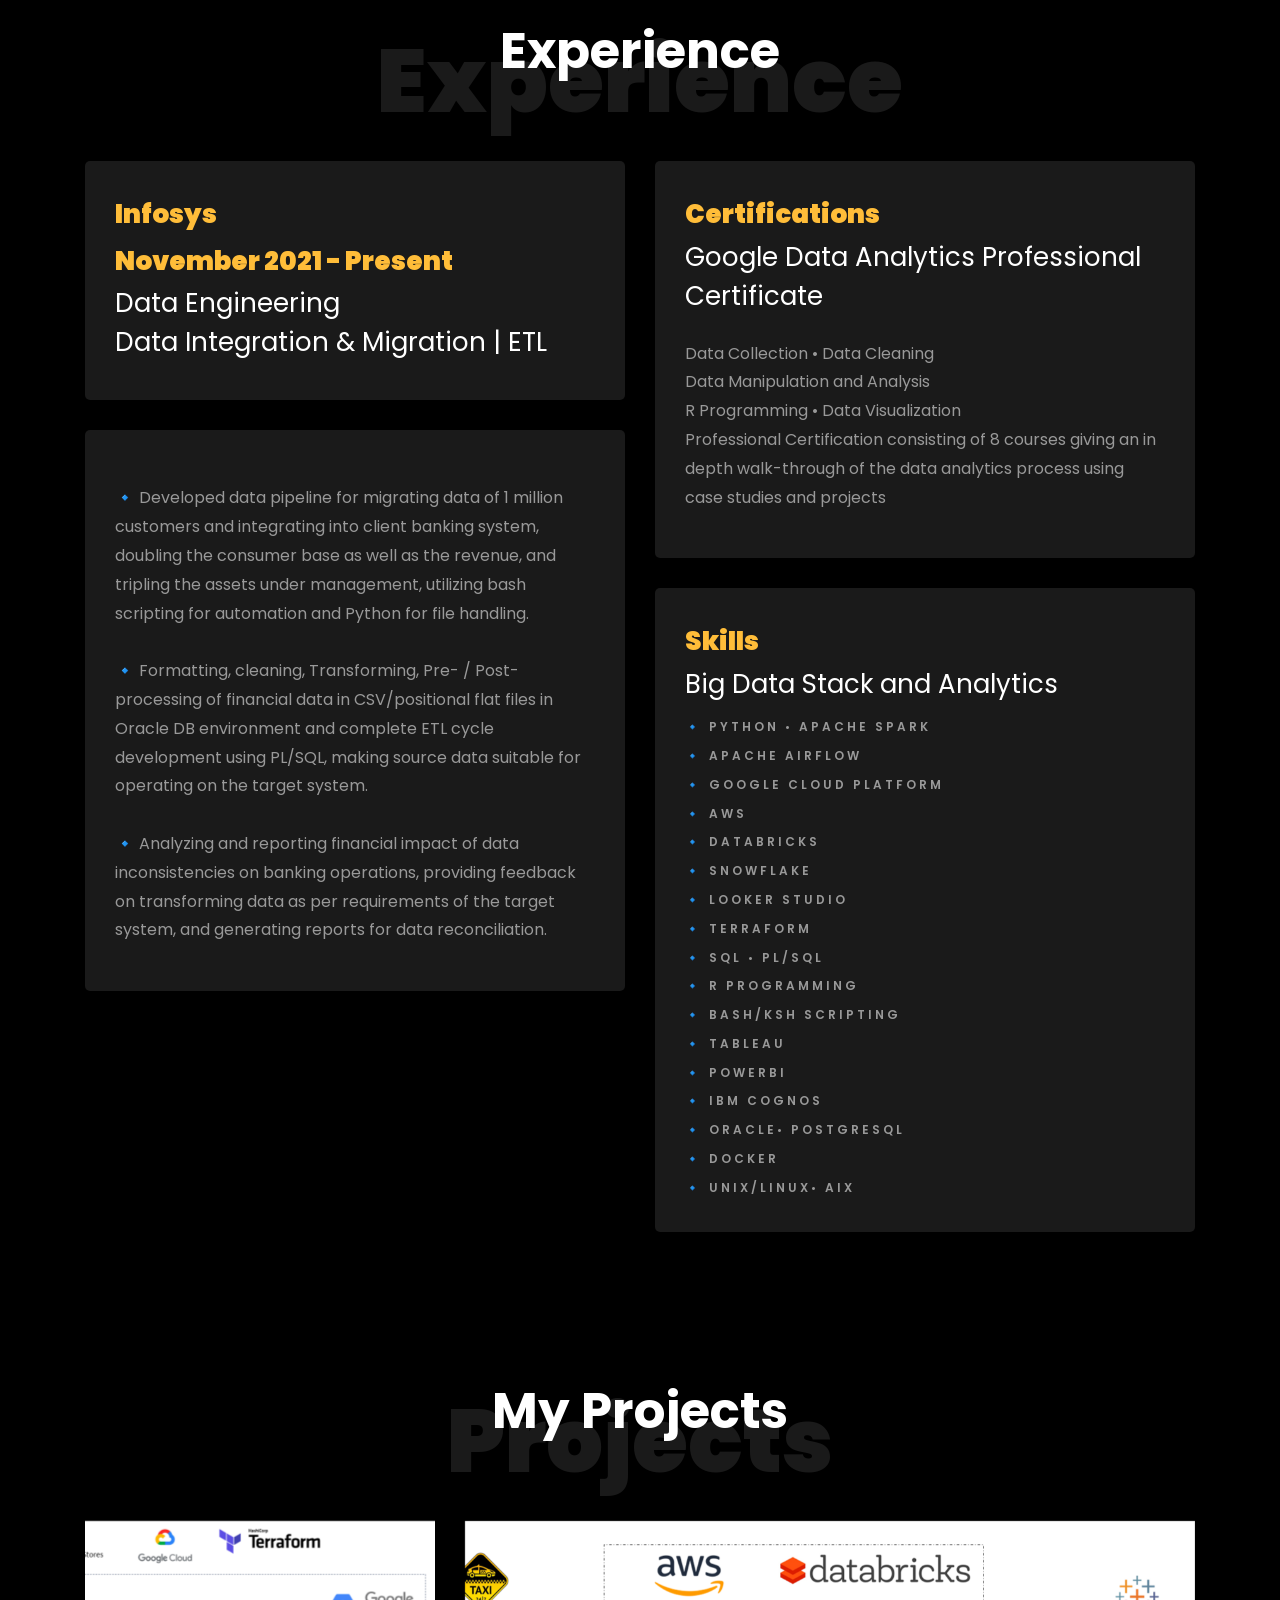
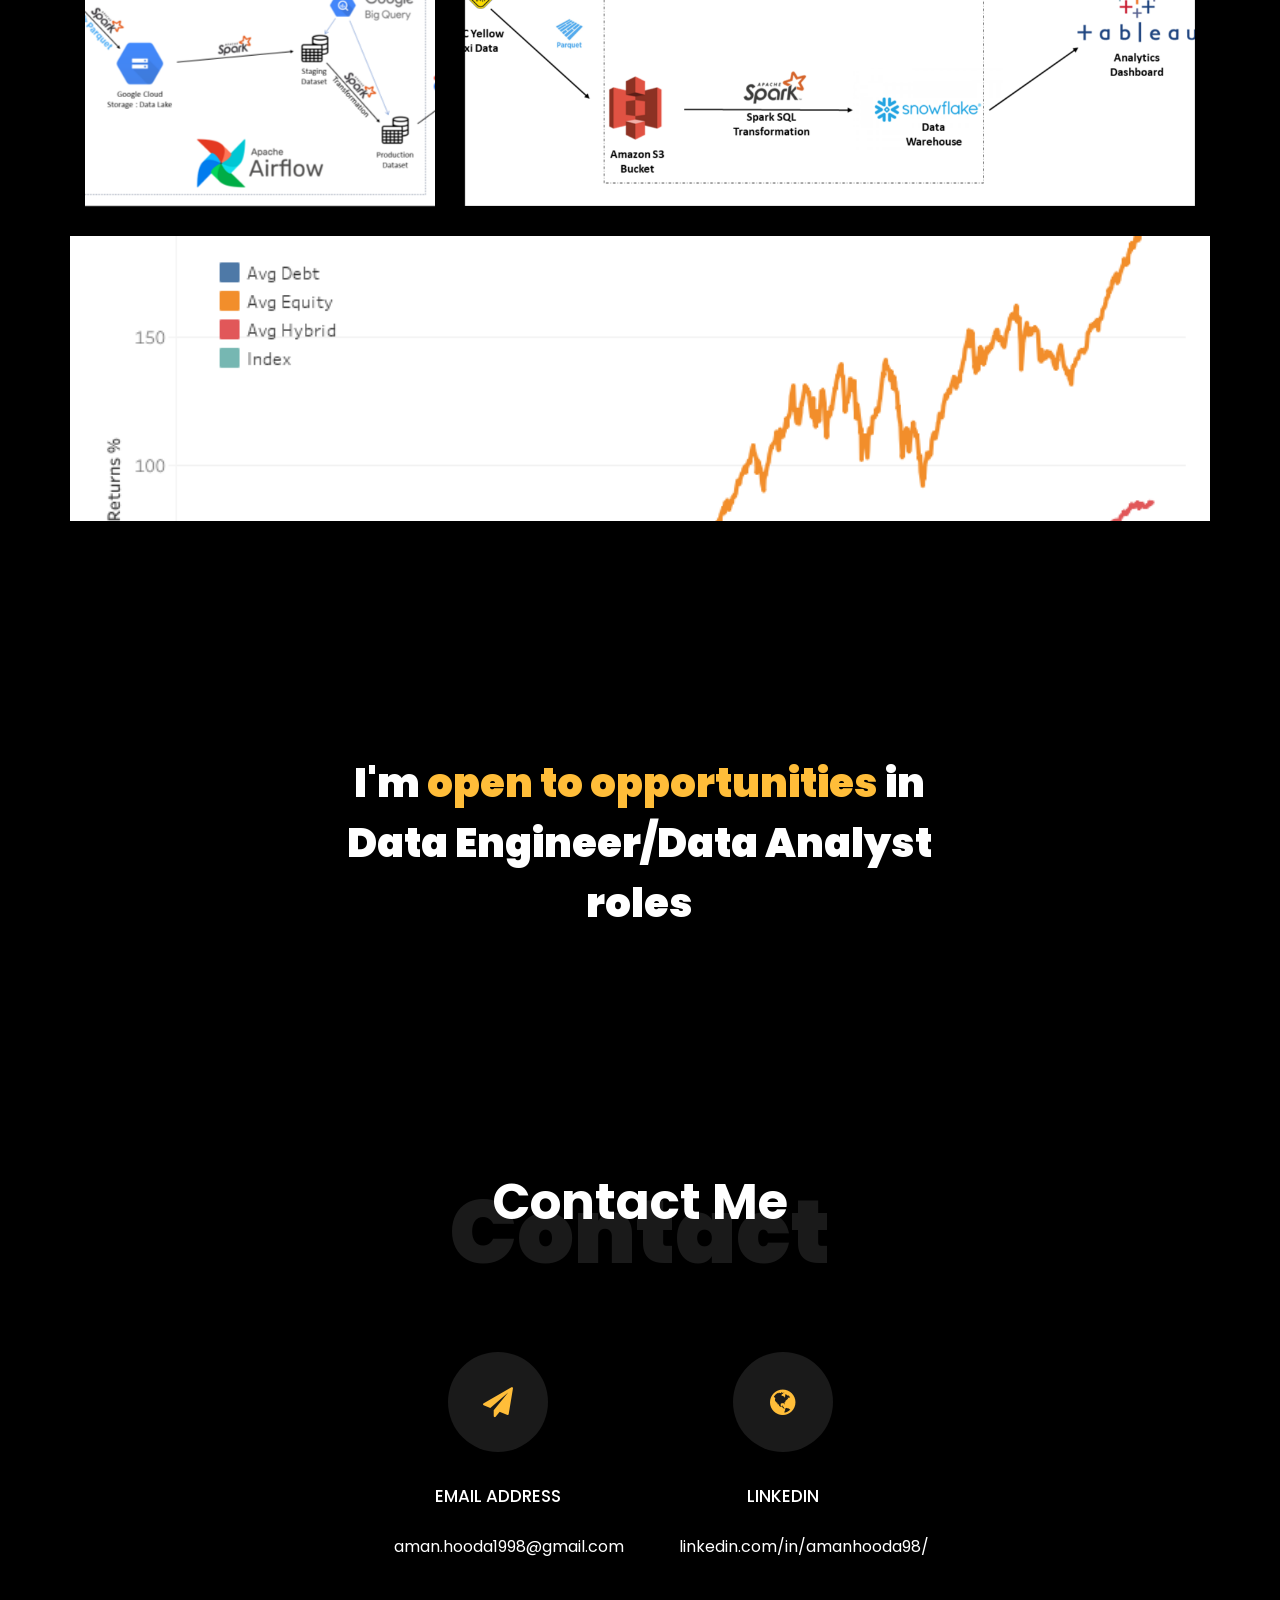
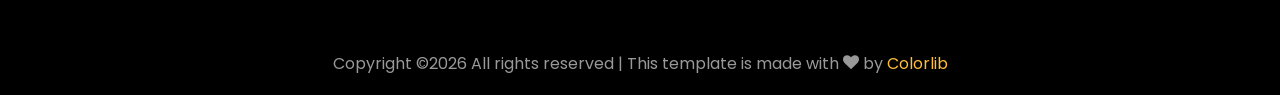
==== commit e2dcda41: "Commit" ====
--- a/index.html
+++ b/index.html
@@ -27,7 +27,7 @@
 	  
     <nav class="navbar navbar-expand-lg navbar-dark ftco_navbar ftco-navbar-light site-navbar-target" id="ftco-navbar">
 	    <div class="container">
-	      <a class="navbar-brand" href="index.html">Portfolio                 Scroll ⬇️</a>
+	      <a class="navbar-brand" href="index.html">Portfolio&emsp;&emsp;&emsp;&emsp;&emsp;&emsp;&emsp;&emsp;&emsp;&emsp;&emsp;&emsp;&emsp;&emsp;&emsp;&emsp;&emsp;&emsp;&emsp;&emsp;&emsp;&emsp;&emsp;&emsp;&emsp;&emsp;&emsp;&emsp;&emsp;&emsp;&emsp;&emsp;&emsp;&emsp;&emsp;Scroll ⬇️</a>
 	      <!--button class="navbar-toggler js-fh5co-nav-toggle fh5co-nav-toggle" type="button" data-toggle="collapse" data-target="#ftco-nav" aria-controls="ftco-nav" aria-expanded="false" aria-label="Toggle navigation">
 	        <span class="oi oi-menu"></span> Menu
 	      </button-->
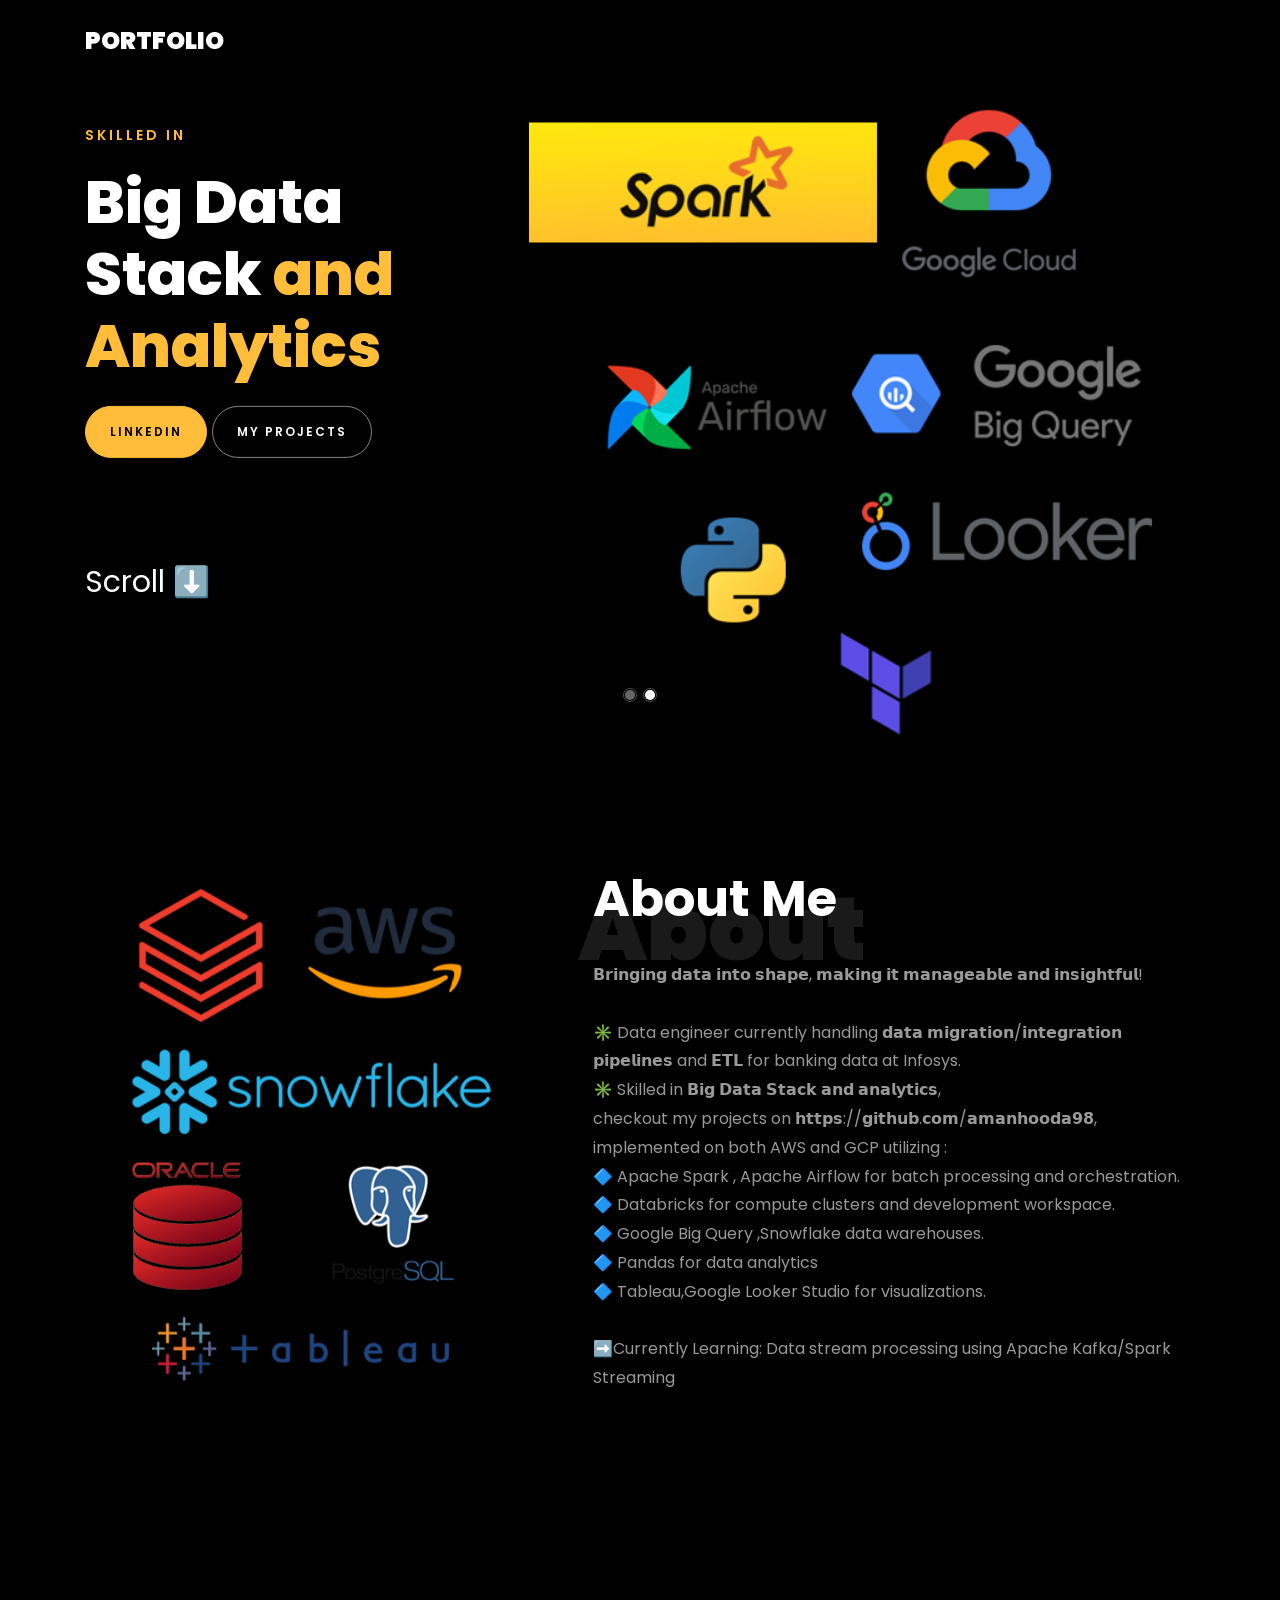
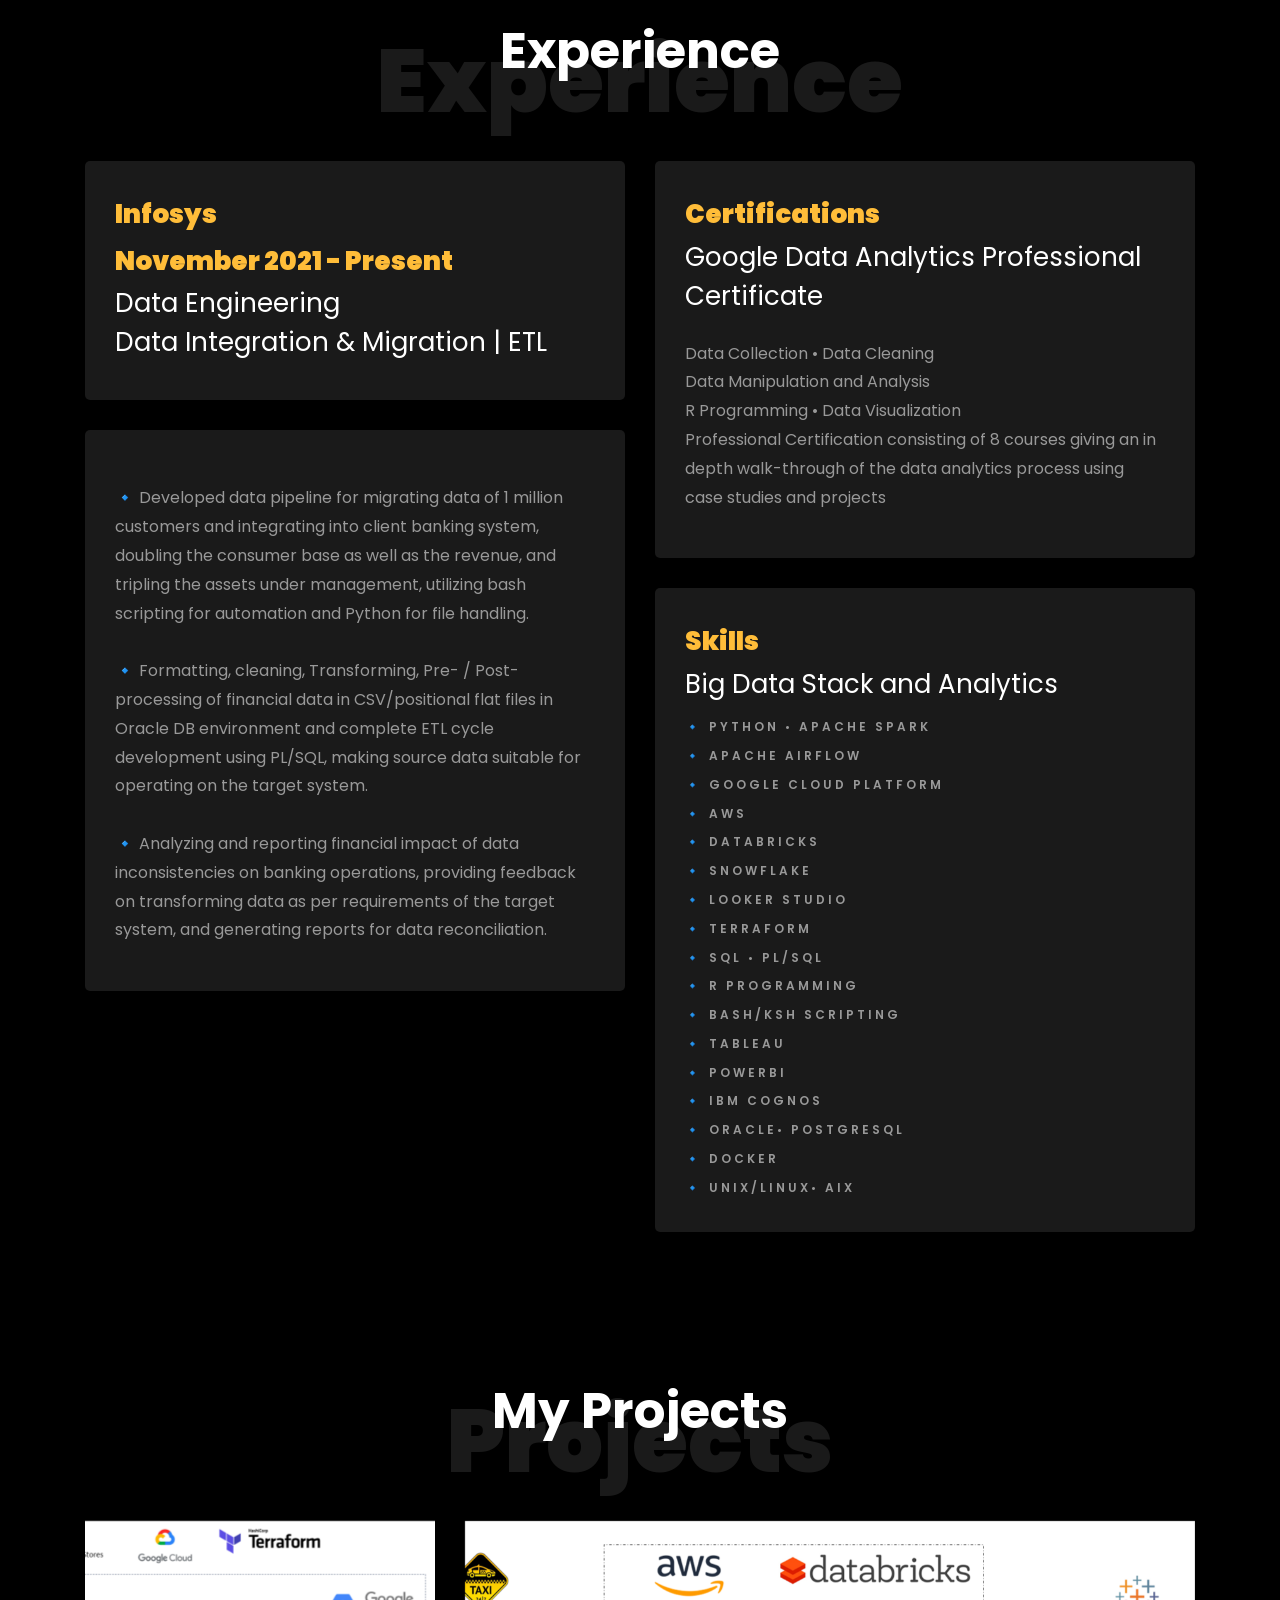
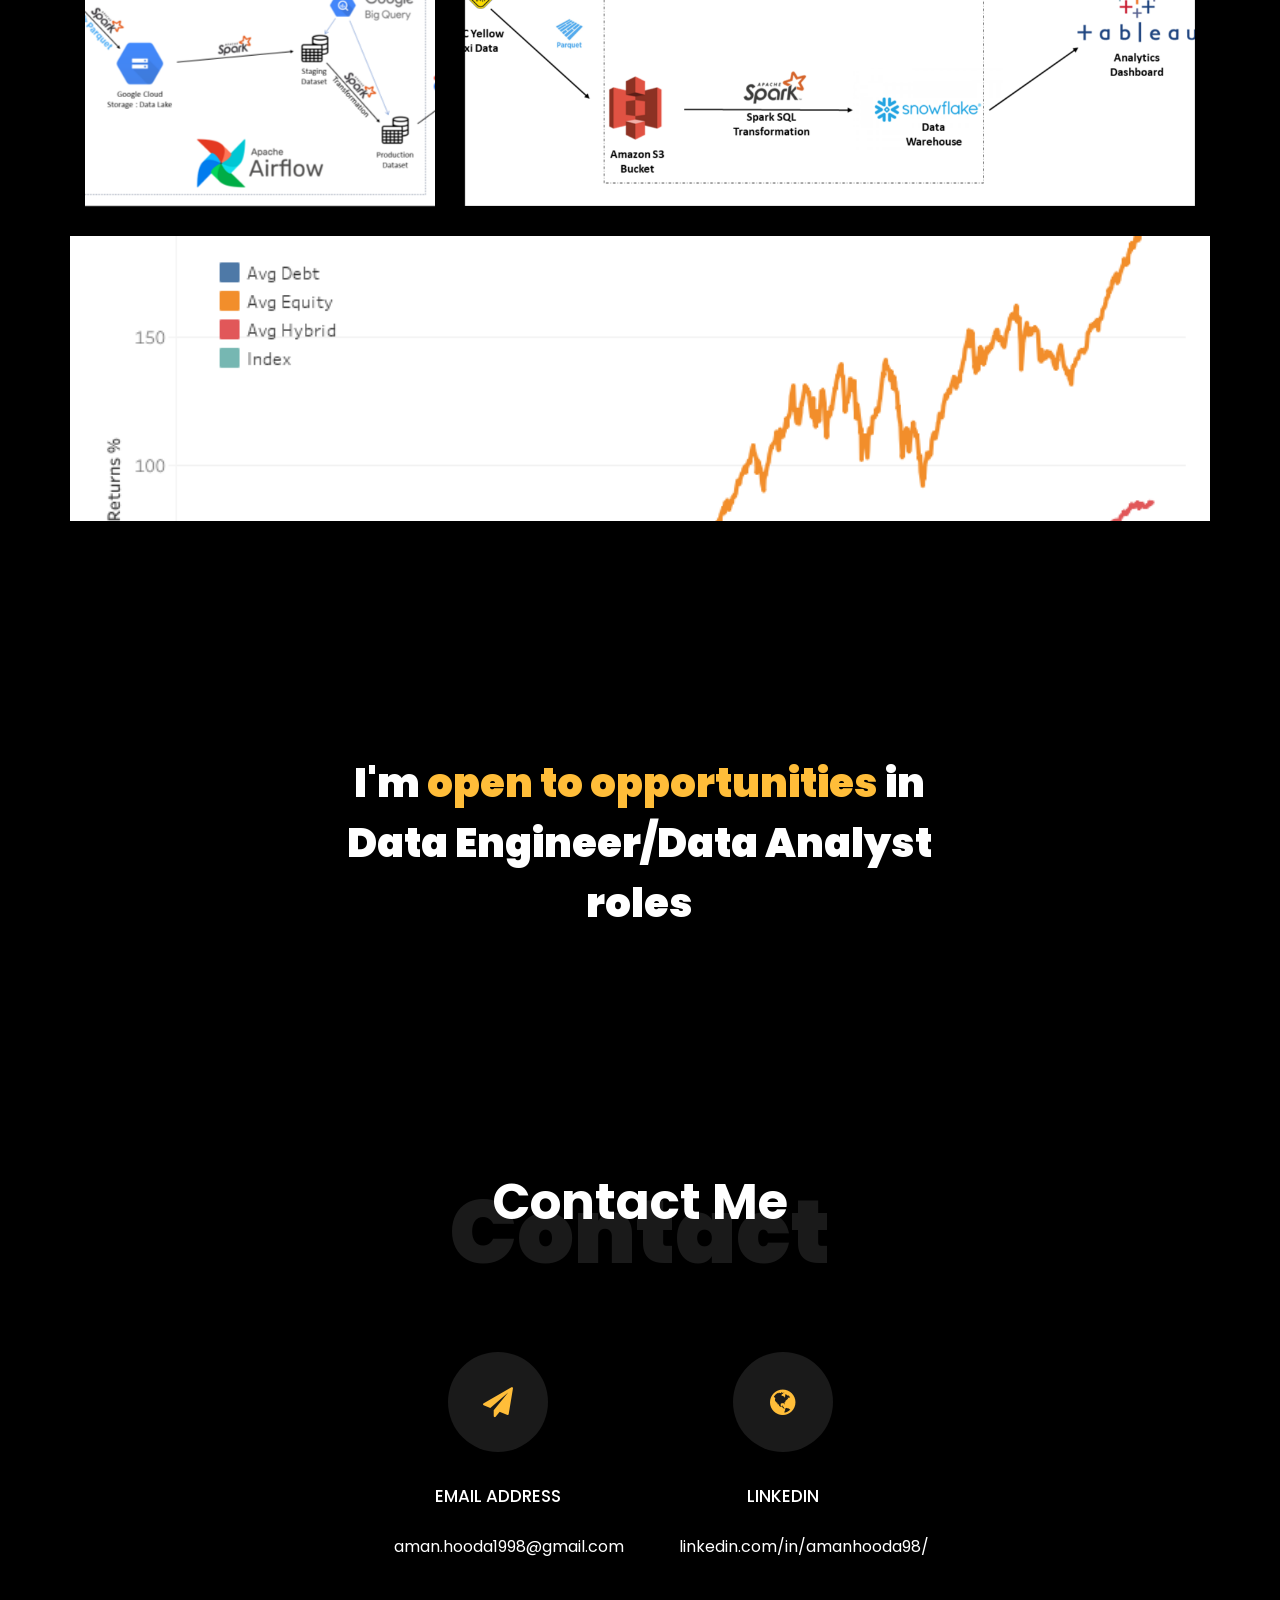
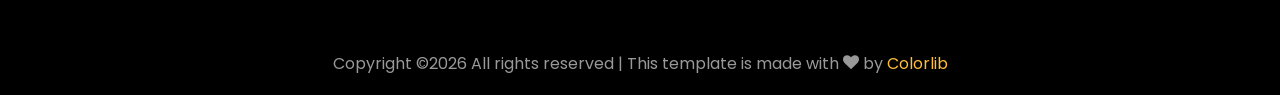
==== commit de2a4cb6: "Commit" ====
--- a/index.html
+++ b/index.html
@@ -27,7 +27,7 @@
 	  
     <nav class="navbar navbar-expand-lg navbar-dark ftco_navbar ftco-navbar-light site-navbar-target" id="ftco-navbar">
 	    <div class="container">
-	      <a class="navbar-brand" href="index.html">Portfolio&emsp;&emsp;&emsp;&emsp;&emsp;&emsp;&emsp;&emsp;&emsp;&emsp;&emsp;&emsp;&emsp;&emsp;&emsp;&emsp;&emsp;&emsp;&emsp;&emsp;&emsp;&emsp;&emsp;&emsp;&emsp;&emsp;&emsp;&emsp;&emsp;&emsp;&emsp;&emsp;&emsp;&emsp;&emsp;Scroll ⬇️</a>
+	      <a class="navbar-brand" href="index.html">Portfolio</a>
 	      <!--button class="navbar-toggler js-fh5co-nav-toggle fh5co-nav-toggle" type="button" data-toggle="collapse" data-target="#ftco-nav" aria-controls="ftco-nav" aria-expanded="false" aria-label="Toggle navigation">
 	        <span class="oi oi-menu"></span> Menu
 	      </button-->
@@ -61,6 +61,10 @@
 			            <h1 class="mb-4 mt-3">I'm <span>Aman Hooda</span></h1>
 			            <h2 class="mb-4">Data Engineer</h2>
 			            <p><a href="https://www.linkedin.com/in/amanhooda98/" class="btn btn-primary py-3 px-4">LinkedIn</a><a href="https://github.com/amanhooda98" class="btn btn-white btn-outline-white py-3 px-4">My Projects</a></p>
+						<br/>
+						<br/>
+						<br/>
+						<h2 class="mb-4">Scroll ⬇️</h2>
 		            </div>
 		          </div>
 	        	</div>
@@ -79,6 +83,10 @@
 		          		<span class="subheading">Skilled in </span>
 			            <h1 class="mb-4 mt-3">Big Data<br />Stack<span> and Analytics </span></h1>
 			            <p><a href="https://www.linkedin.com/in/amanhooda98/" class="btn btn-primary py-3 px-4">LinkedIn</a> <a href="https://github.com/amanhooda98" class="btn btn-white btn-outline-white py-3 px-4">My Projects</a></p>
+						<br/>
+						<br/>
+						<br/>
+						<h2 class="mb-4">Scroll ⬇️</h2>
 		            </div>
 		          </div>
 	        	</div>
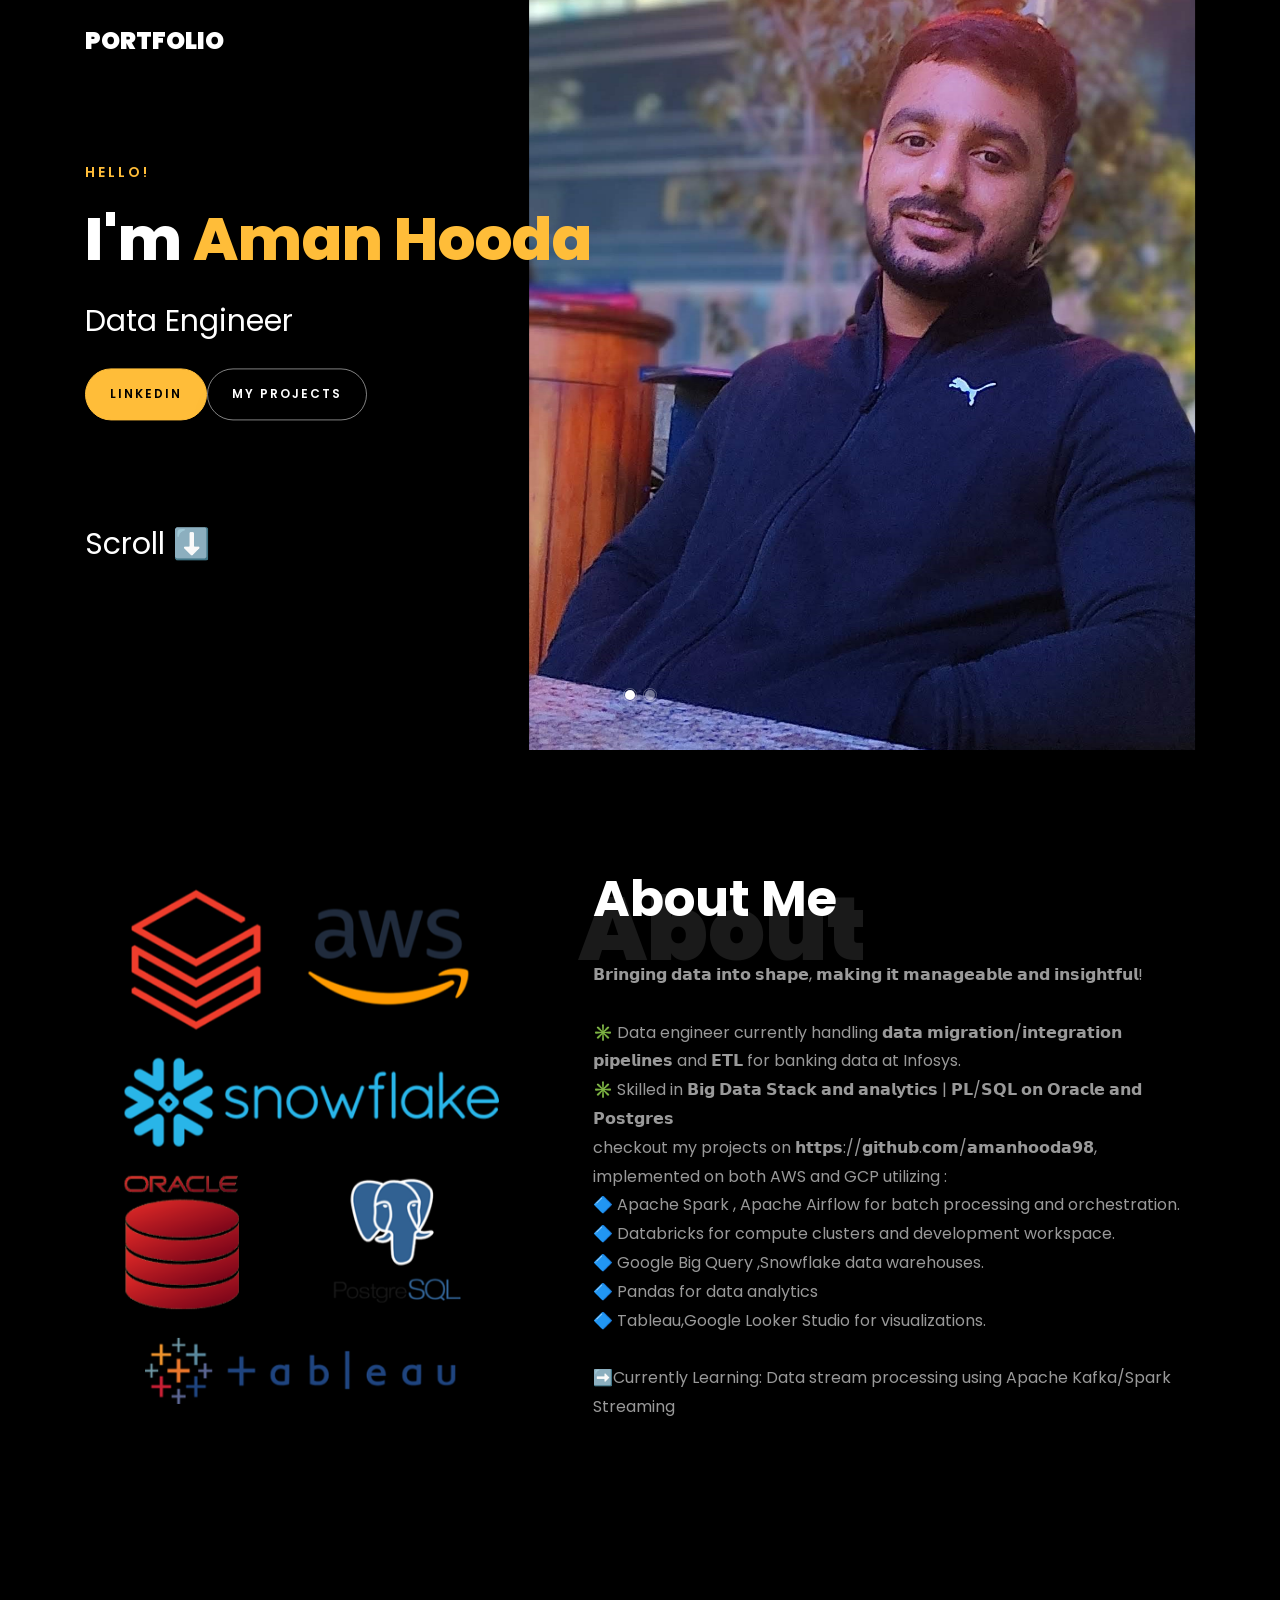
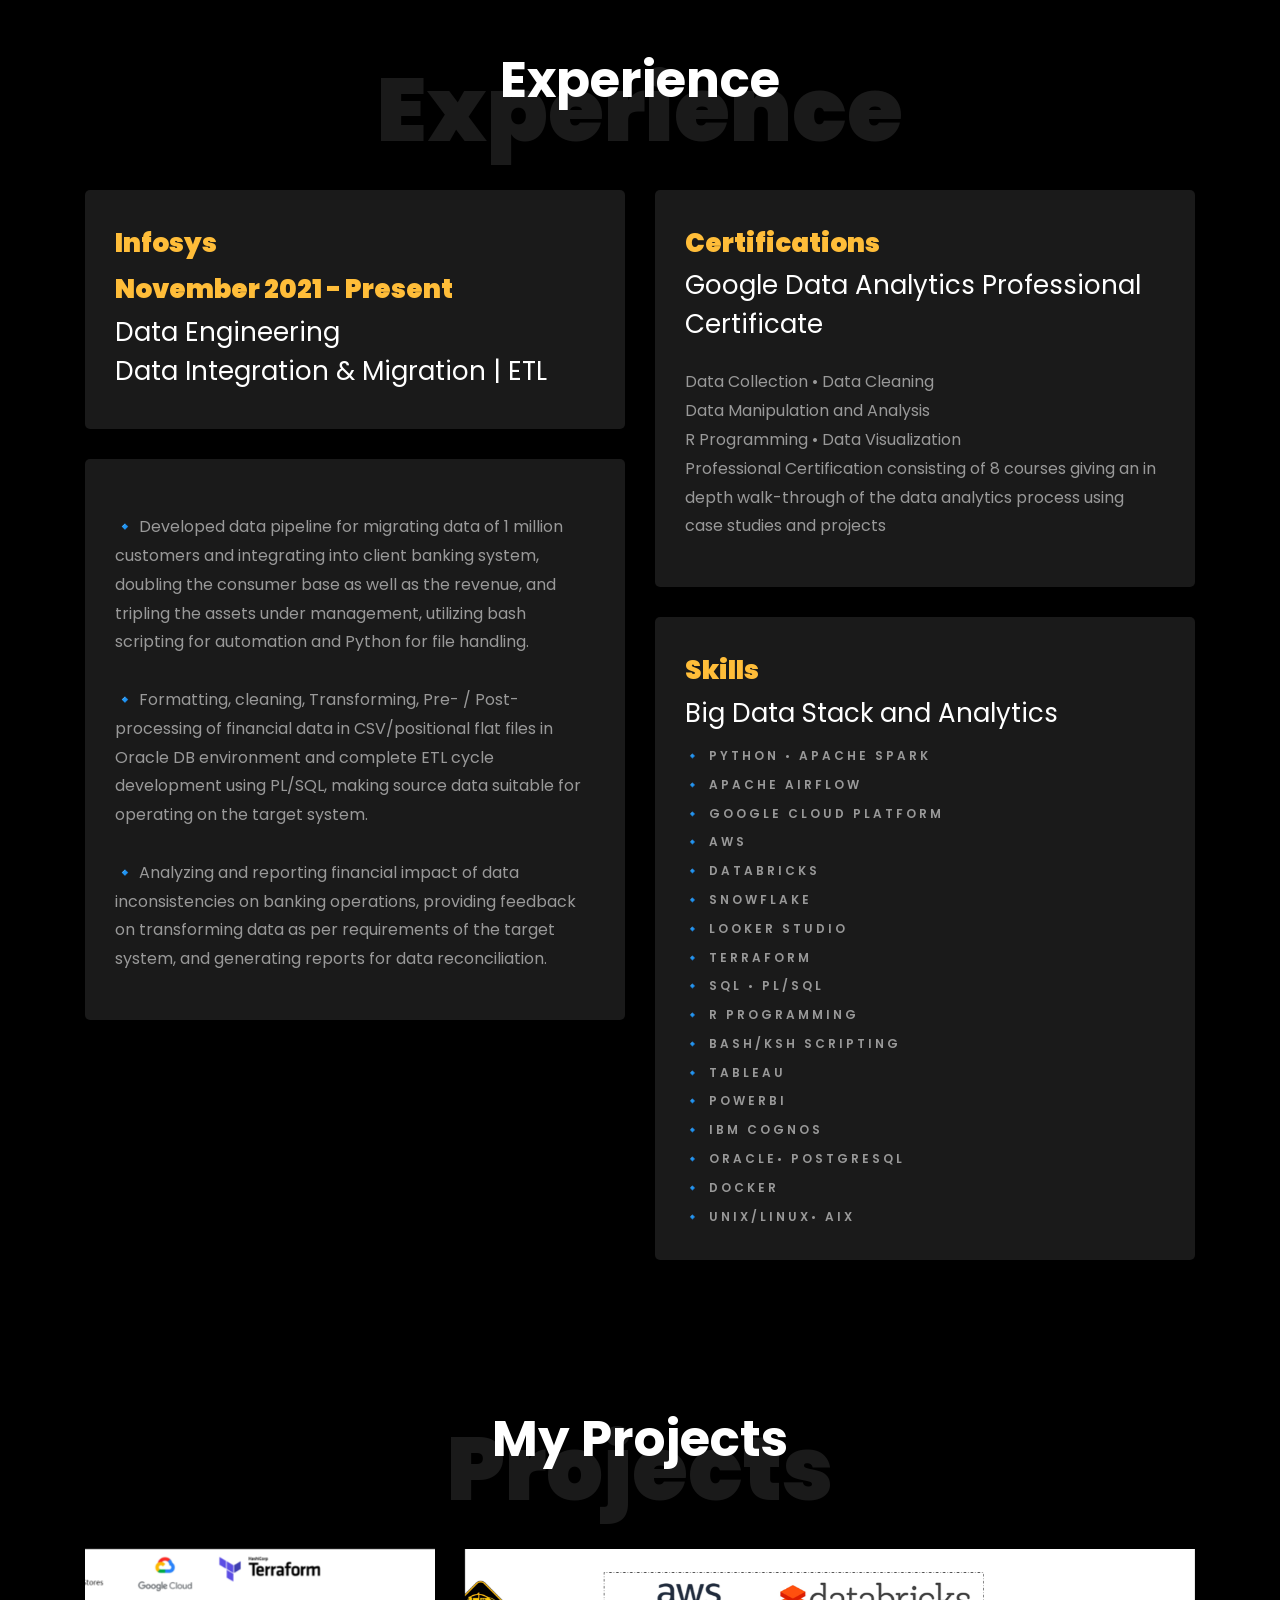
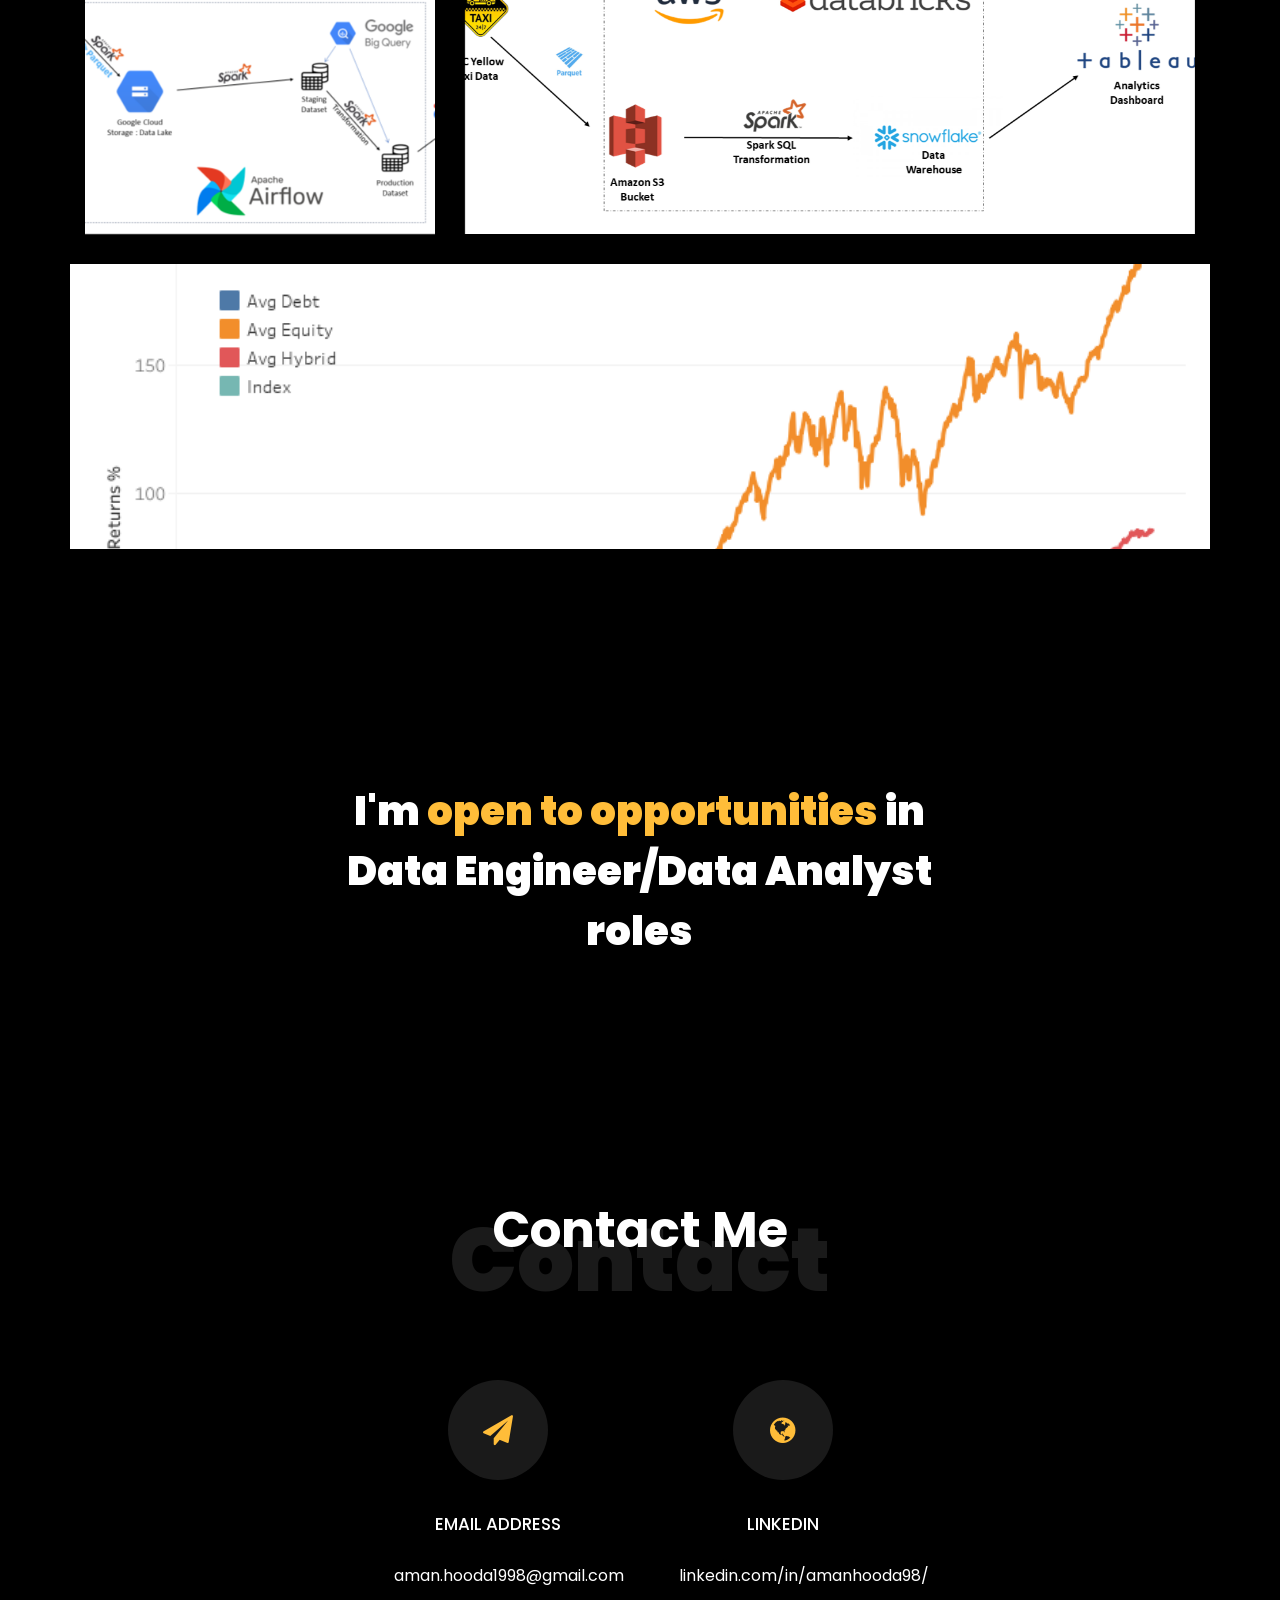
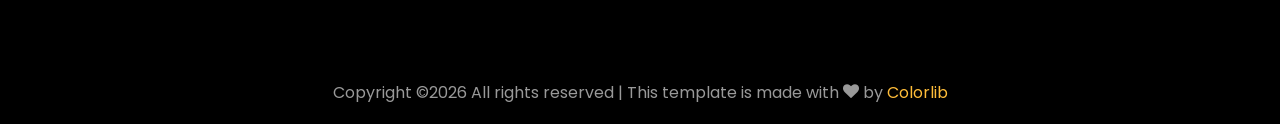
==== commit fe08f559: "Commit" ====
--- a/index.html
+++ b/index.html
@@ -113,7 +113,7 @@
 		            <p>𝗕𝗿𝗶𝗻𝗴𝗶𝗻𝗴 𝗱𝗮𝘁𝗮 𝗶𝗻𝘁𝗼 𝘀𝗵𝗮𝗽𝗲, 𝗺𝗮𝗸𝗶𝗻𝗴 𝗶𝘁 𝗺𝗮𝗻𝗮𝗴𝗲𝗮𝗯𝗹𝗲 𝗮𝗻𝗱 𝗶𝗻𝘀𝗶𝗴𝗵𝘁𝗳𝘂𝗹!<br />
 						<br />
 						✳️ Data engineer currently handling 𝗱𝗮𝘁𝗮 𝗺𝗶𝗴𝗿𝗮𝘁𝗶𝗼𝗻/𝗶𝗻𝘁𝗲𝗴𝗿𝗮𝘁𝗶𝗼𝗻 𝗽𝗶𝗽𝗲𝗹𝗶𝗻𝗲𝘀 and 𝗘𝗧𝗟 for banking data at Infosys.<br />
-						✳️ Skilled in 𝗕𝗶𝗴 𝗗𝗮𝘁𝗮 𝗦𝘁𝗮𝗰𝗸 𝗮𝗻𝗱 𝗮𝗻𝗮𝗹𝘆𝘁𝗶𝗰𝘀,<br /> 
+						✳️ Skilled in 𝗕𝗶𝗴 𝗗𝗮𝘁𝗮 𝗦𝘁𝗮𝗰𝗸 𝗮𝗻𝗱 𝗮𝗻𝗮𝗹𝘆𝘁𝗶𝗰𝘀 | 𝗣𝗟/𝗦𝗤𝗟 𝗼𝗻 𝗢𝗿𝗮𝗰𝗹𝗲 𝗮𝗻𝗱 𝗣𝗼𝘀𝘁𝗴𝗿𝗲𝘀<br /> 
 							 checkout my projects on 𝗵𝘁𝘁𝗽𝘀://𝗴𝗶𝘁𝗵𝘂𝗯.𝗰𝗼𝗺/𝗮𝗺𝗮𝗻𝗵𝗼𝗼𝗱𝗮𝟵𝟴, <br />
 							 implemented on both AWS and GCP utilizing :<br />
 						🔷 Apache Spark , Apache Airflow for batch processing and orchestration.<br />
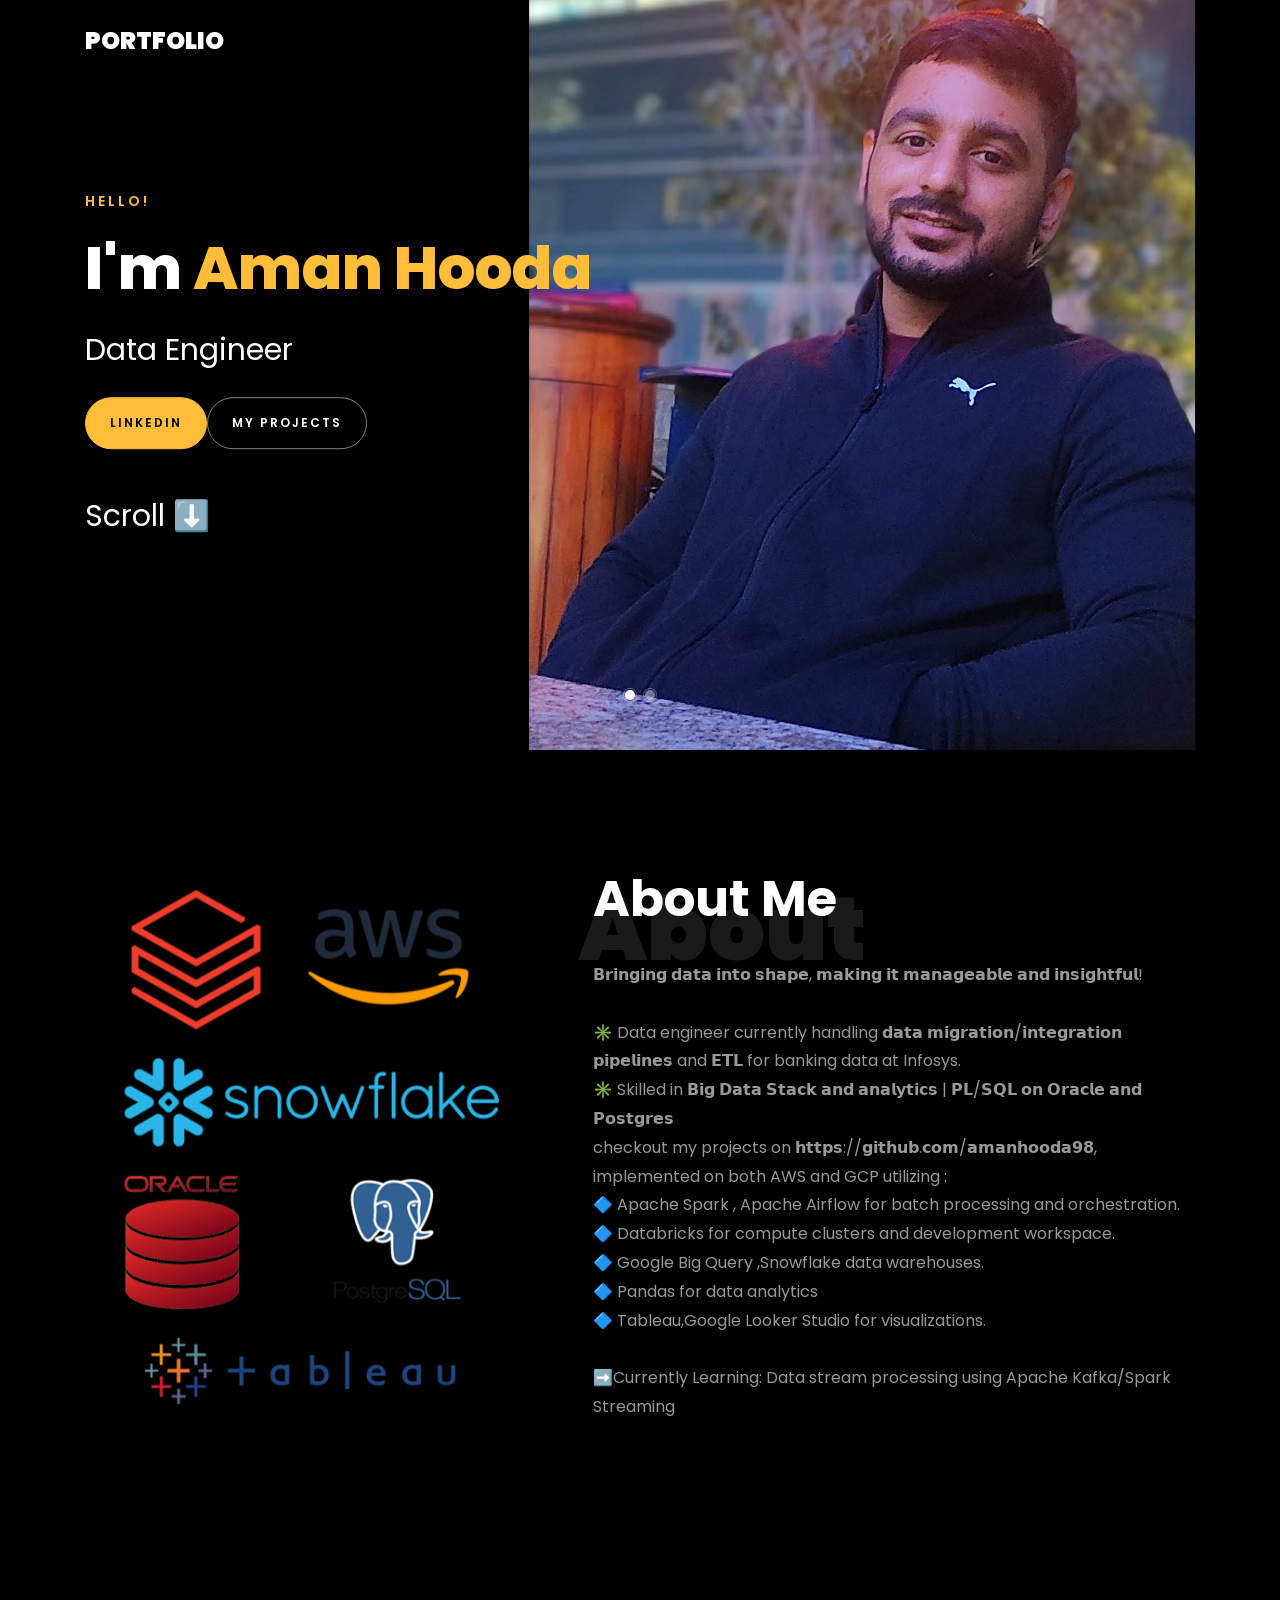
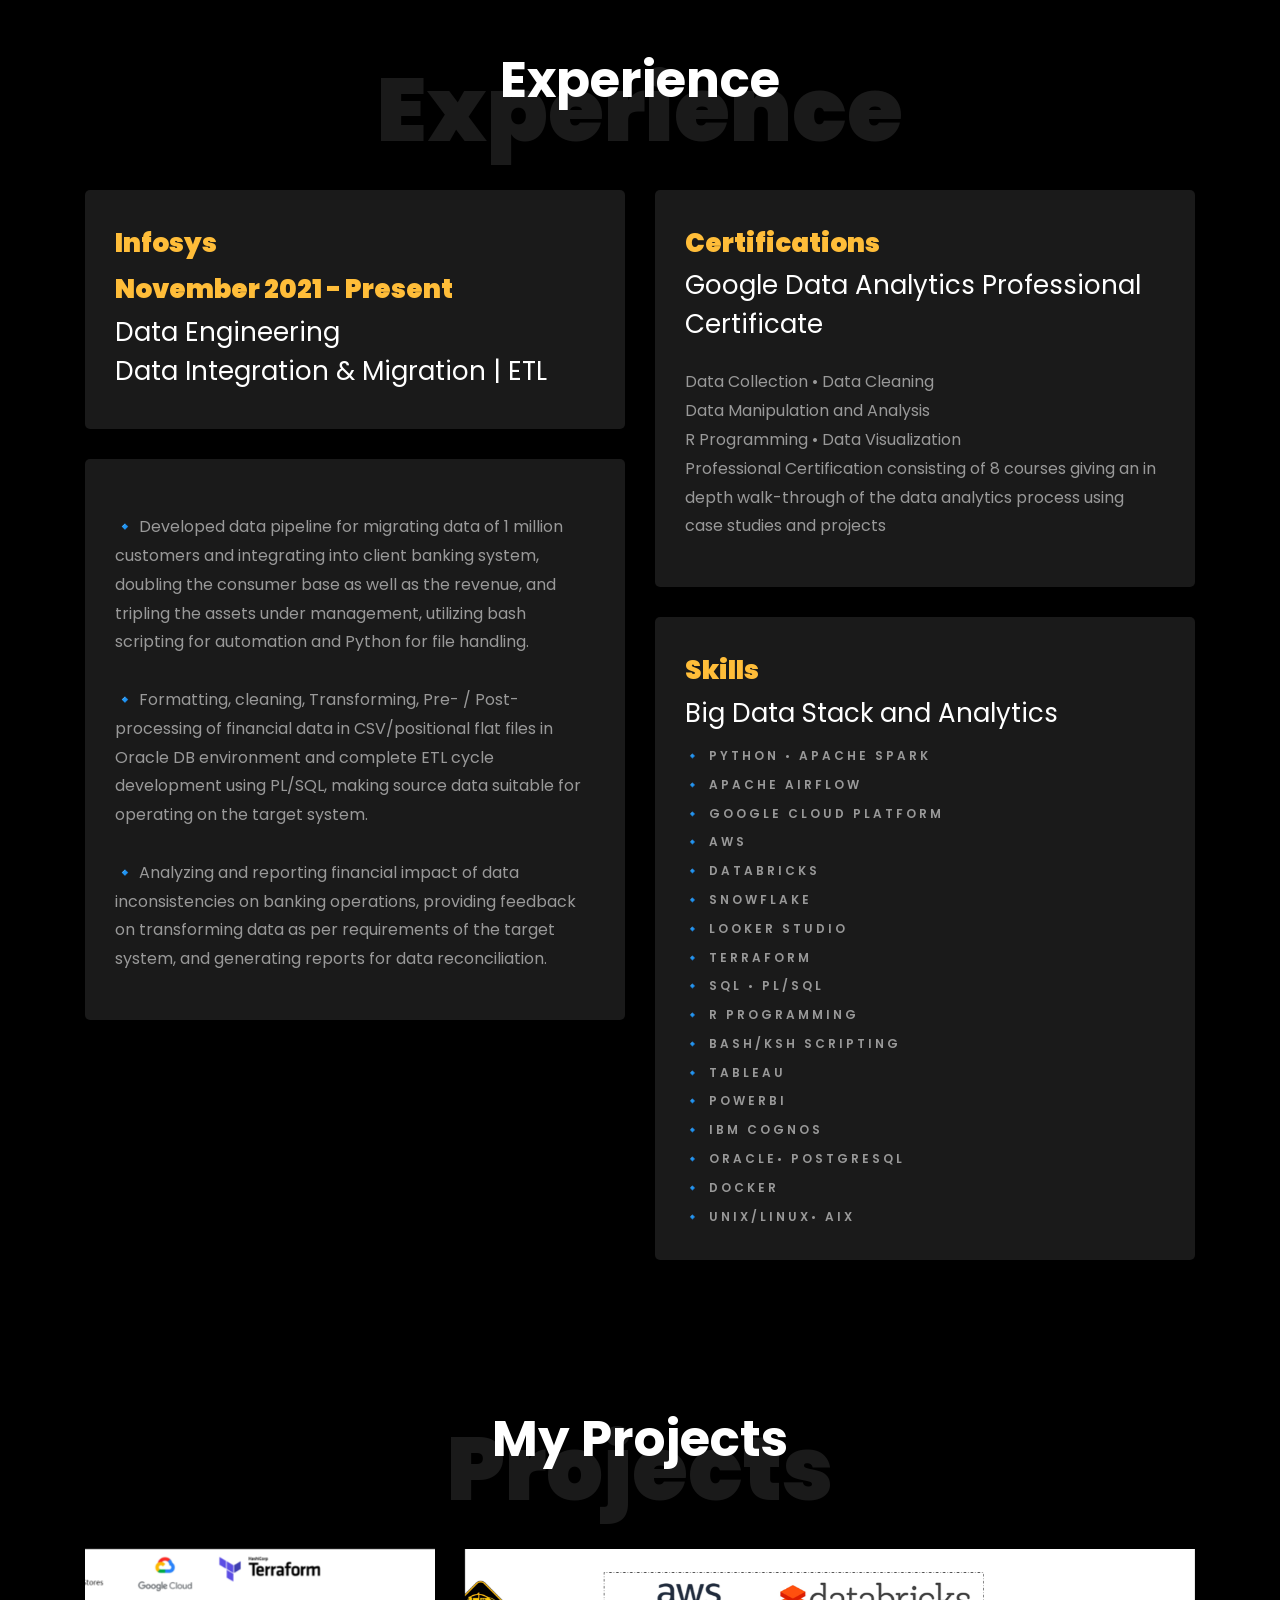
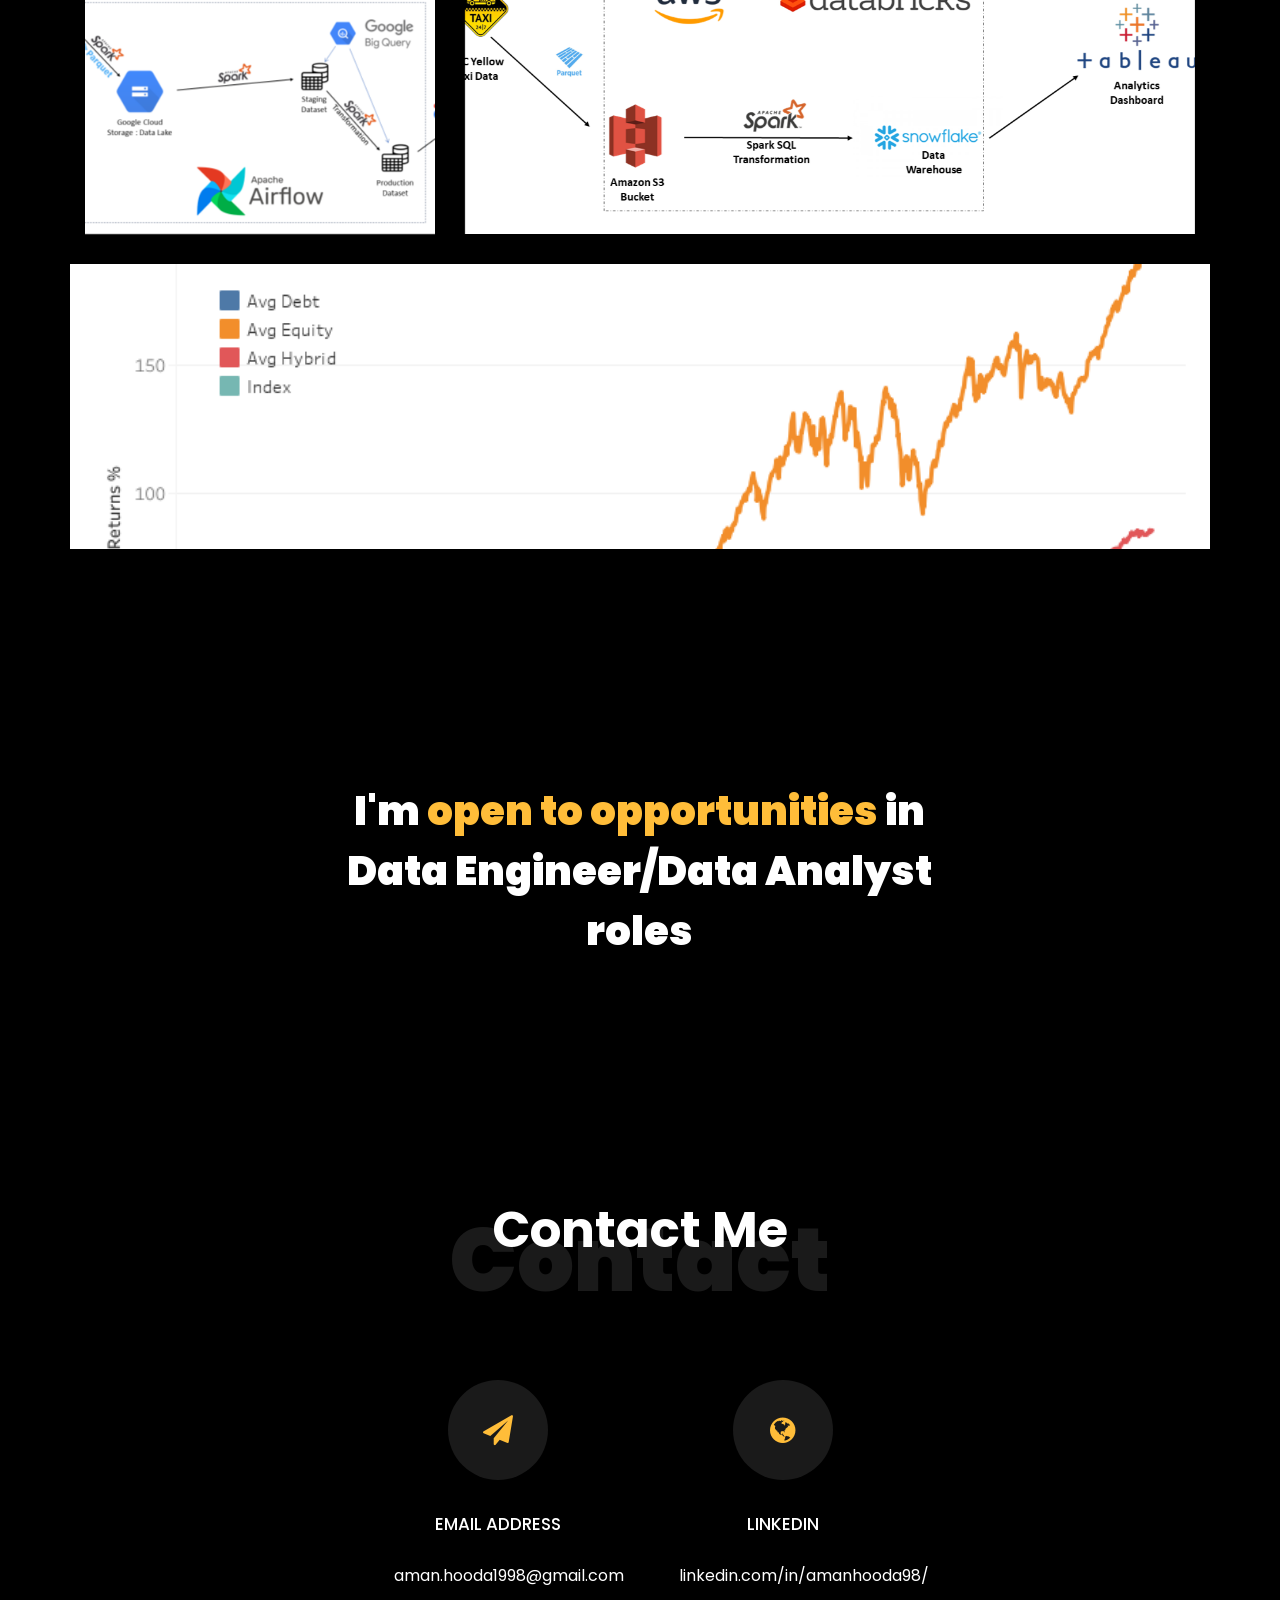
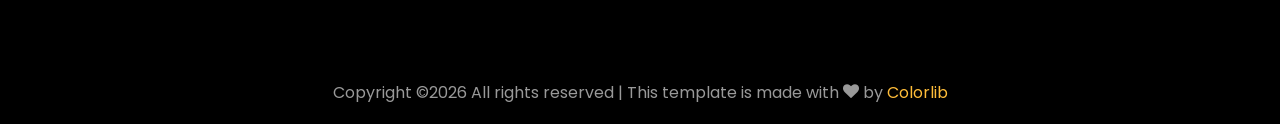
==== commit 3c5fa7e5: "Commit" ====
--- a/index.html
+++ b/index.html
@@ -62,8 +62,6 @@
 			            <h2 class="mb-4">Data Engineer</h2>
 			            <p><a href="https://www.linkedin.com/in/amanhooda98/" class="btn btn-primary py-3 px-4">LinkedIn</a><a href="https://github.com/amanhooda98" class="btn btn-white btn-outline-white py-3 px-4">My Projects</a></p>
 						<br/>
-						<br/>
-						<br/>
 						<h2 class="mb-4">Scroll ⬇️</h2>
 		            </div>
 		          </div>
@@ -83,8 +81,6 @@
 		          		<span class="subheading">Skilled in </span>
 			            <h1 class="mb-4 mt-3">Big Data<br />Stack<span> and Analytics </span></h1>
 			            <p><a href="https://www.linkedin.com/in/amanhooda98/" class="btn btn-primary py-3 px-4">LinkedIn</a> <a href="https://github.com/amanhooda98" class="btn btn-white btn-outline-white py-3 px-4">My Projects</a></p>
-						<br/>
-						<br/>
 						<br/>
 						<h2 class="mb-4">Scroll ⬇️</h2>
 		            </div>
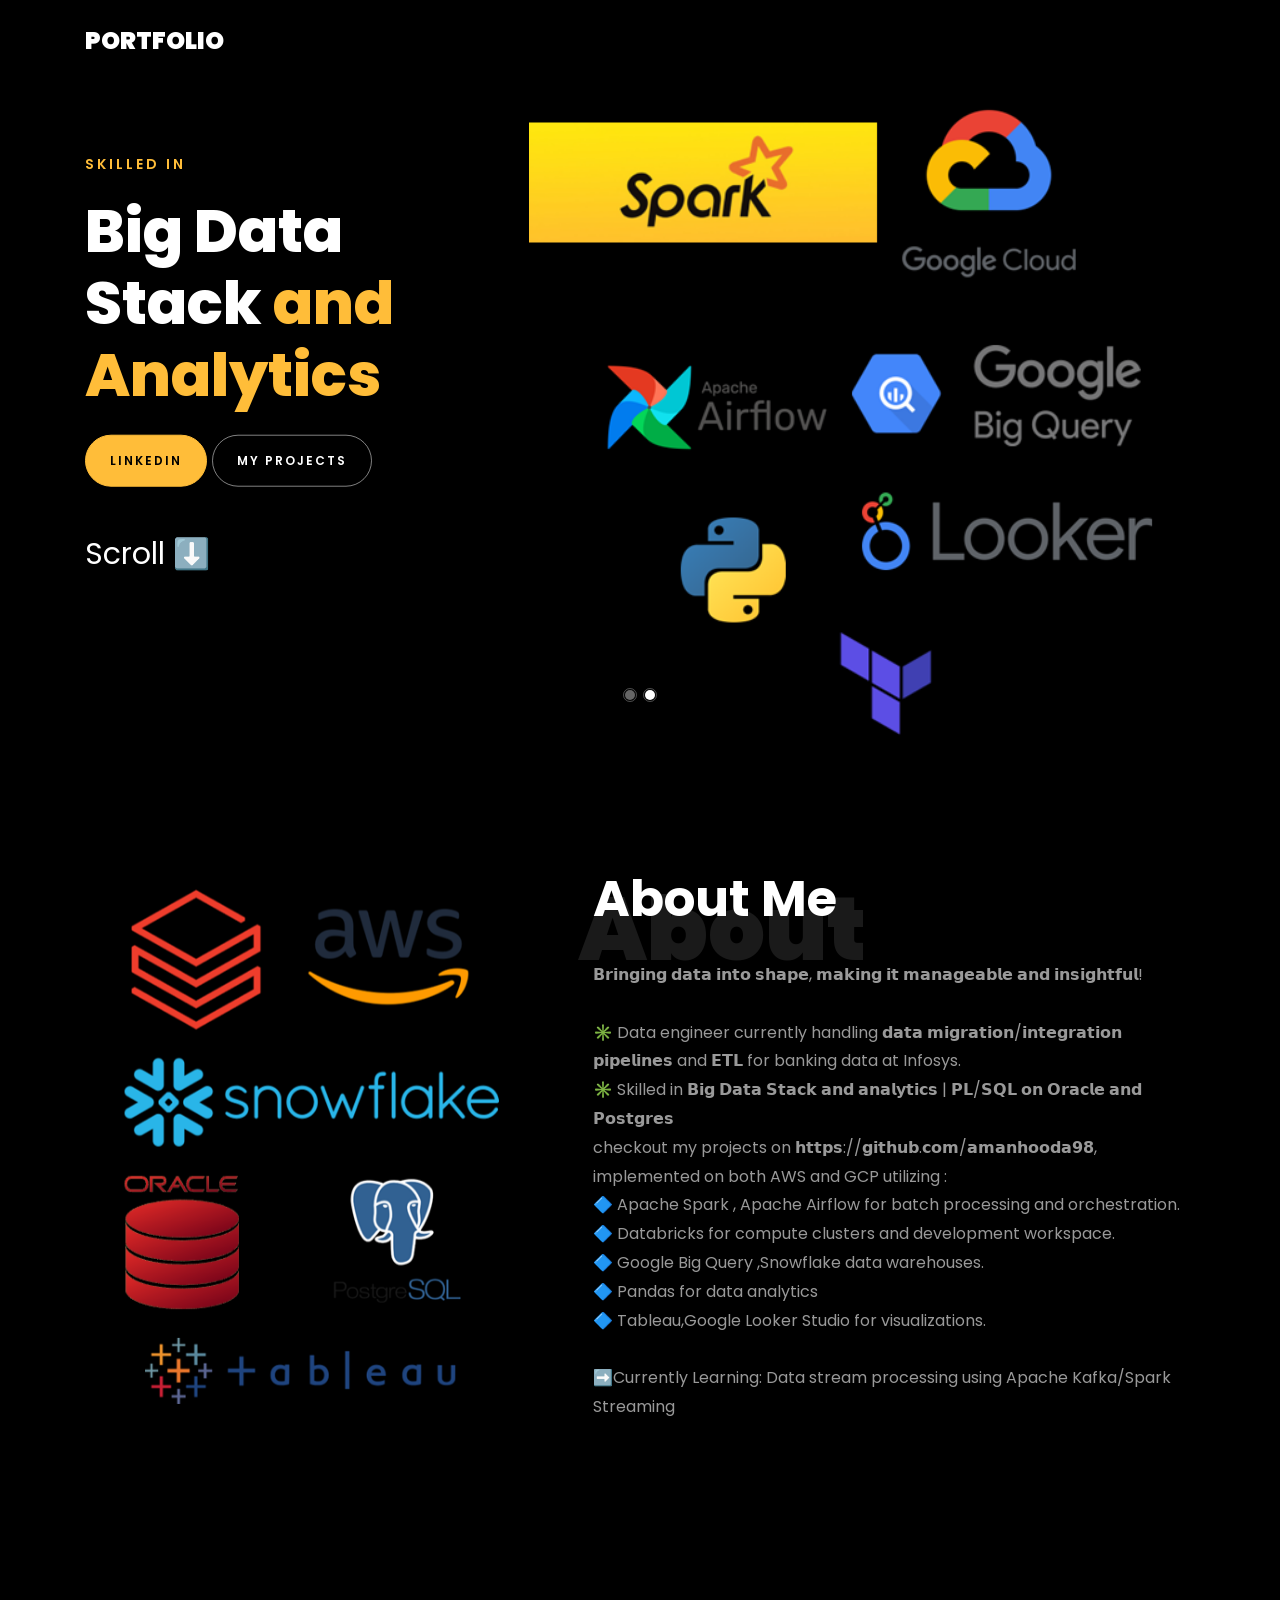
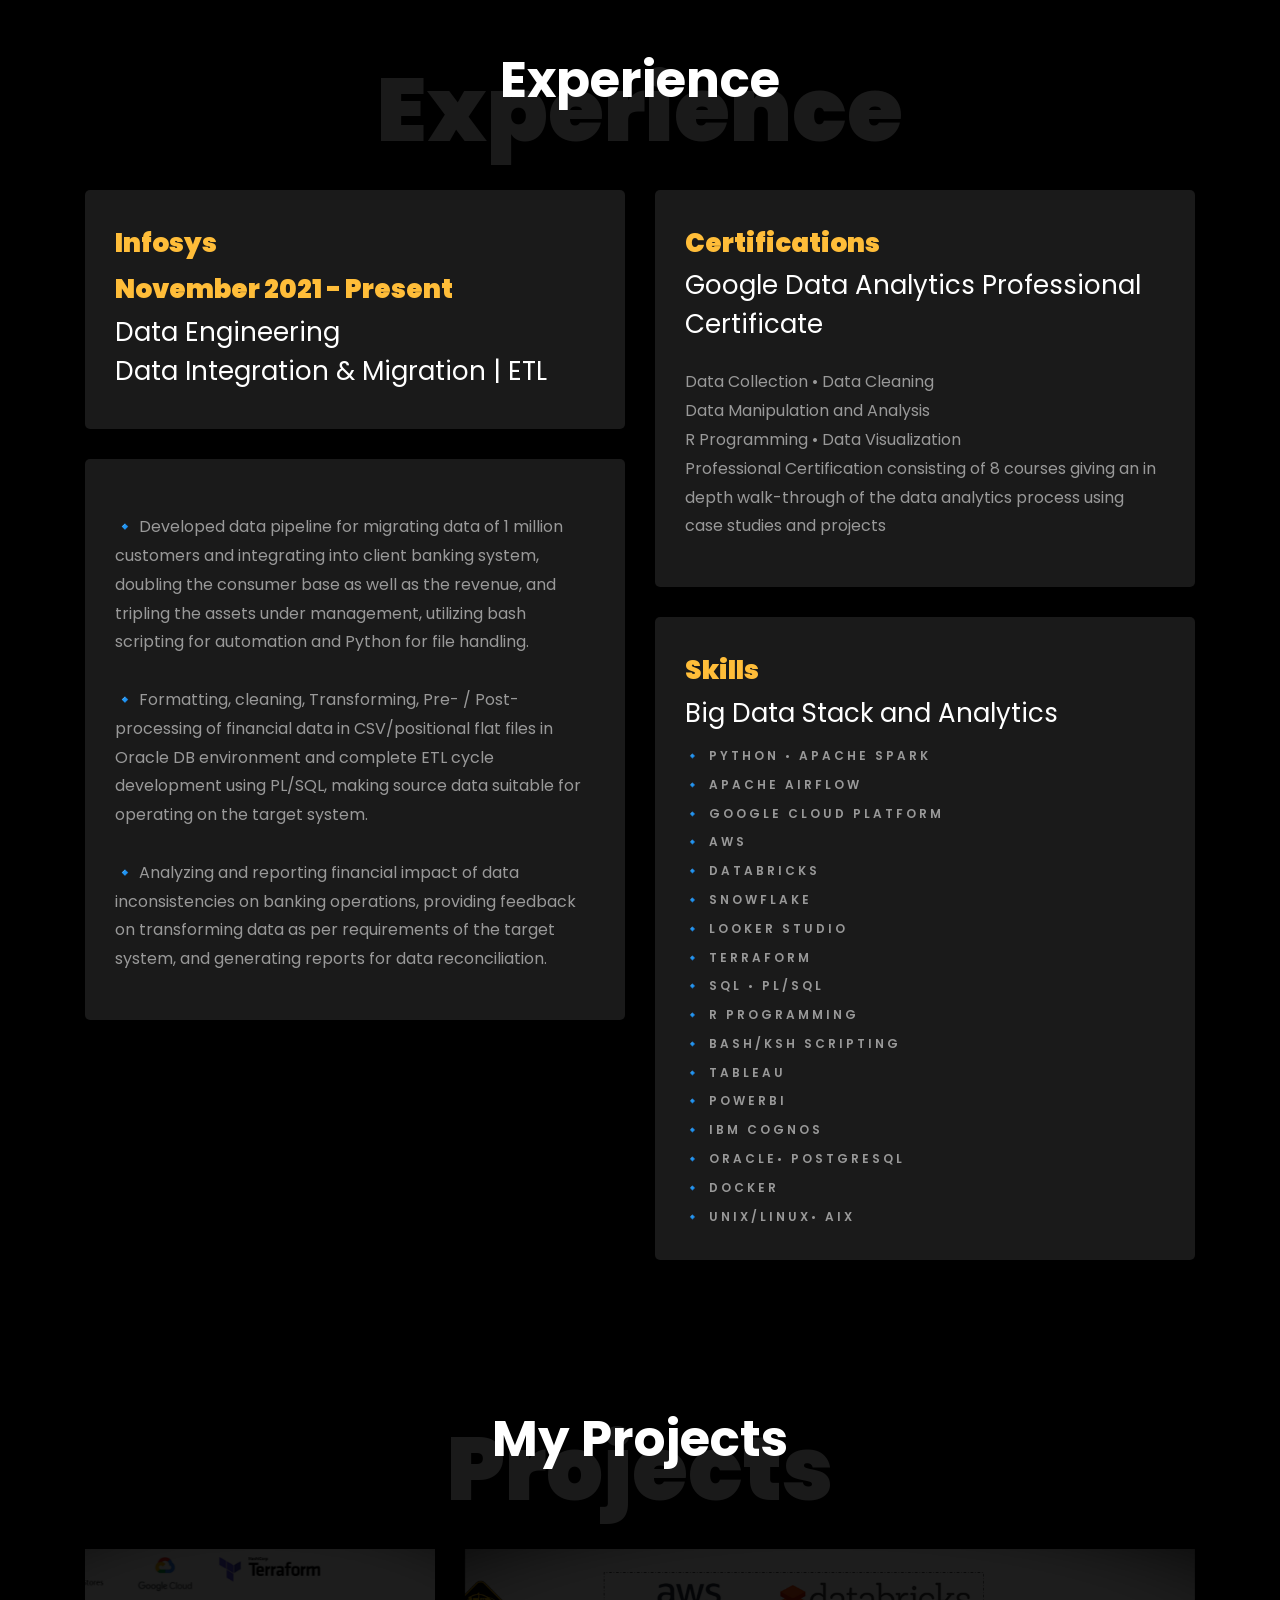
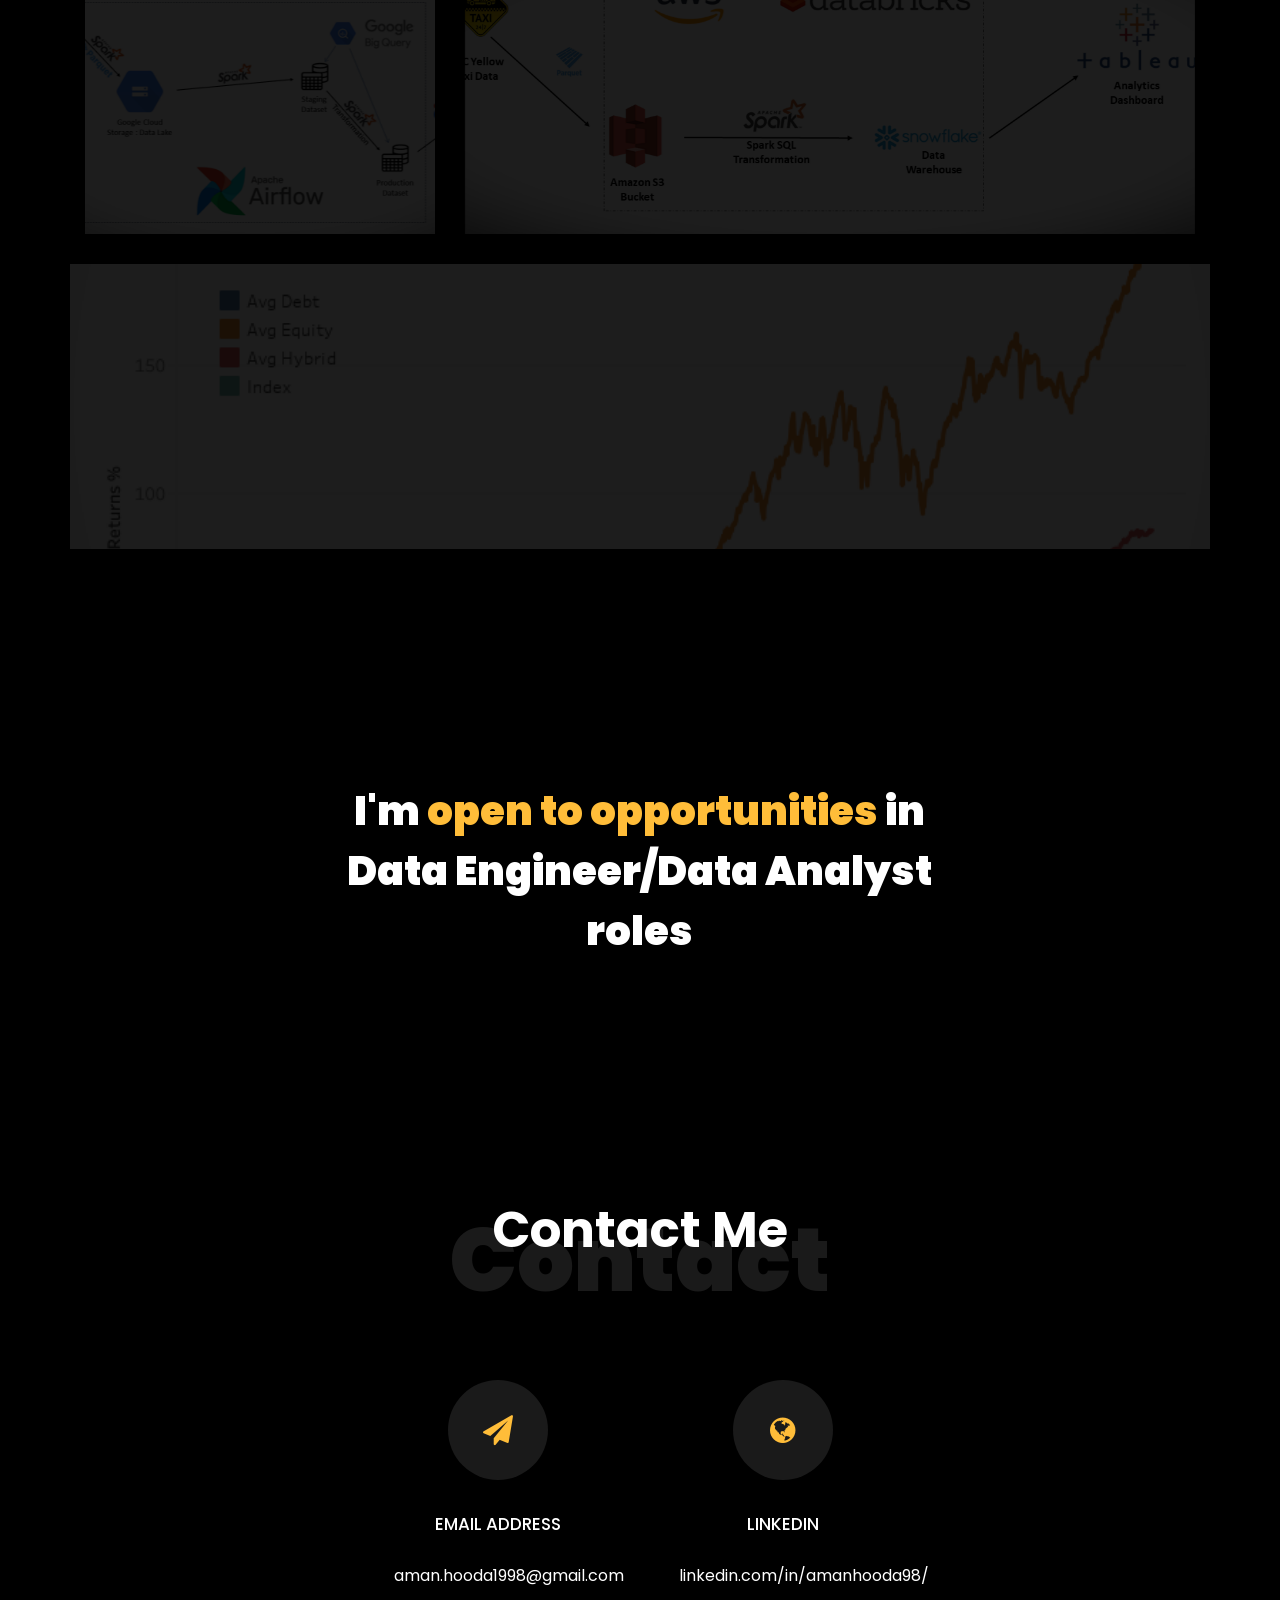
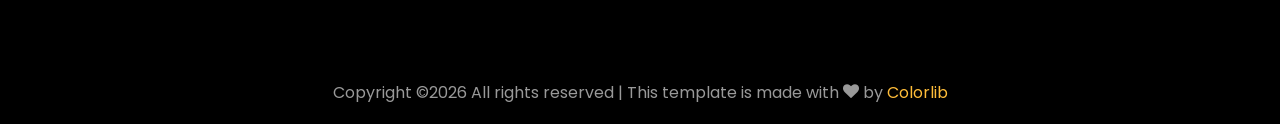
==== commit e7b3084b: "Commit" ====
--- a/index.html
+++ b/index.html
@@ -399,9 +399,9 @@
 	    					<h3><a href="https://github.com/amanhooda98/Big_Data_Batch_Processing_Analytics_Pipeline">BIG DATA BATCH PROCESSING AND ANALYTICS PIPELINE ON
 								GCP USING APACHE SPARK | APACHE AIRFLOW
 								</a></h3>
-	    					<span>Simulating an automated raw data -> Data warehouse ->
+	    					<!--span>Simulating an automated raw data -> Data warehouse ->
 								relational DB pipeline running on cloud
-								</span>
+								</span-->
 	    				</div>
     				</div>
   				</div>
@@ -411,8 +411,8 @@
 	    				<div class="text text-center p-4">
 	    					<h3><a href="https://github.com/amanhooda98/AWS_Data_Analytics_Pipeline">DATA ANALYTICS PIPELINE ON AWS USING DATABRICKS
 								SPARKSQL AND SNOWFLAKE</a></h3>
-	    					<span>Converting Raw data from producer,transforming and storing on
-								Snowflake warehouse connected to a Tableau dashboard</span>
+	    					<!--span>Converting Raw data from producer,transforming and storing on
+								Snowflake warehouse connected to a Tableau dashboard</span-->
 	    				</div>
     				</div>
   				</div>
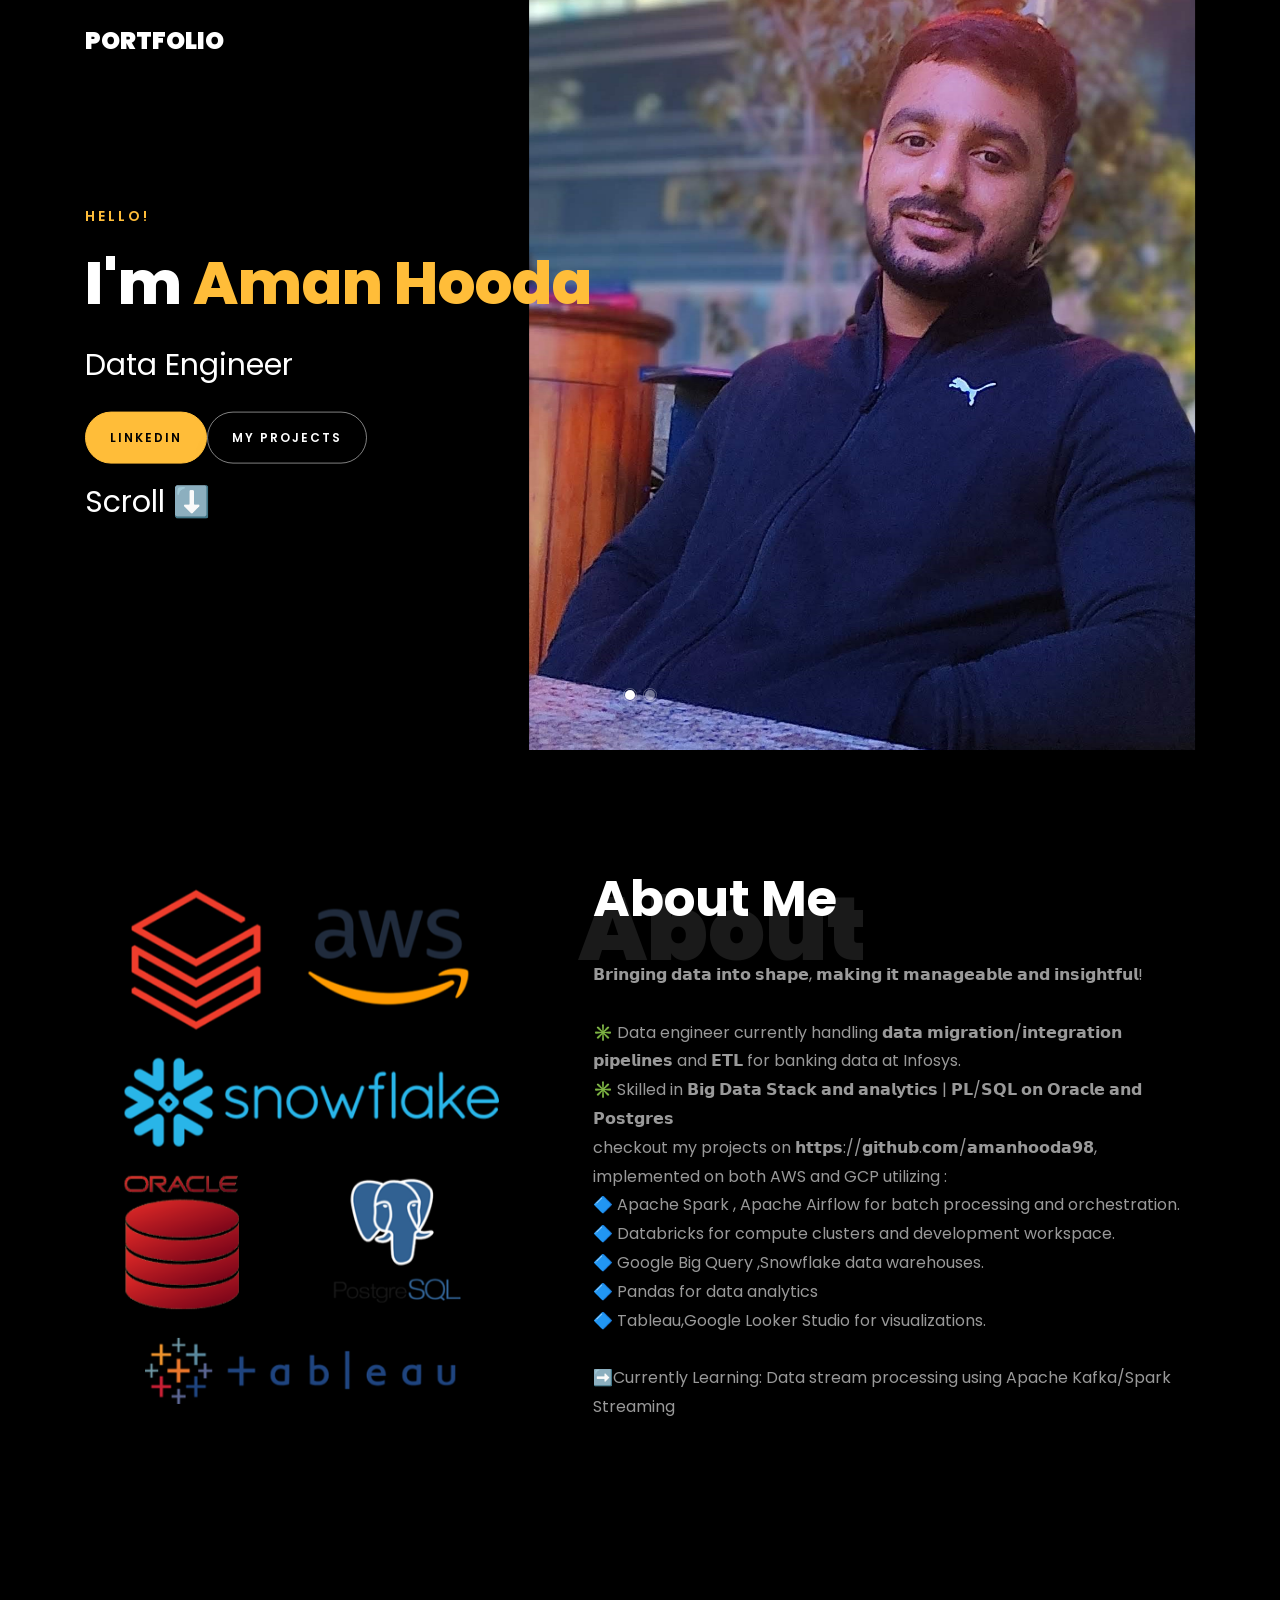
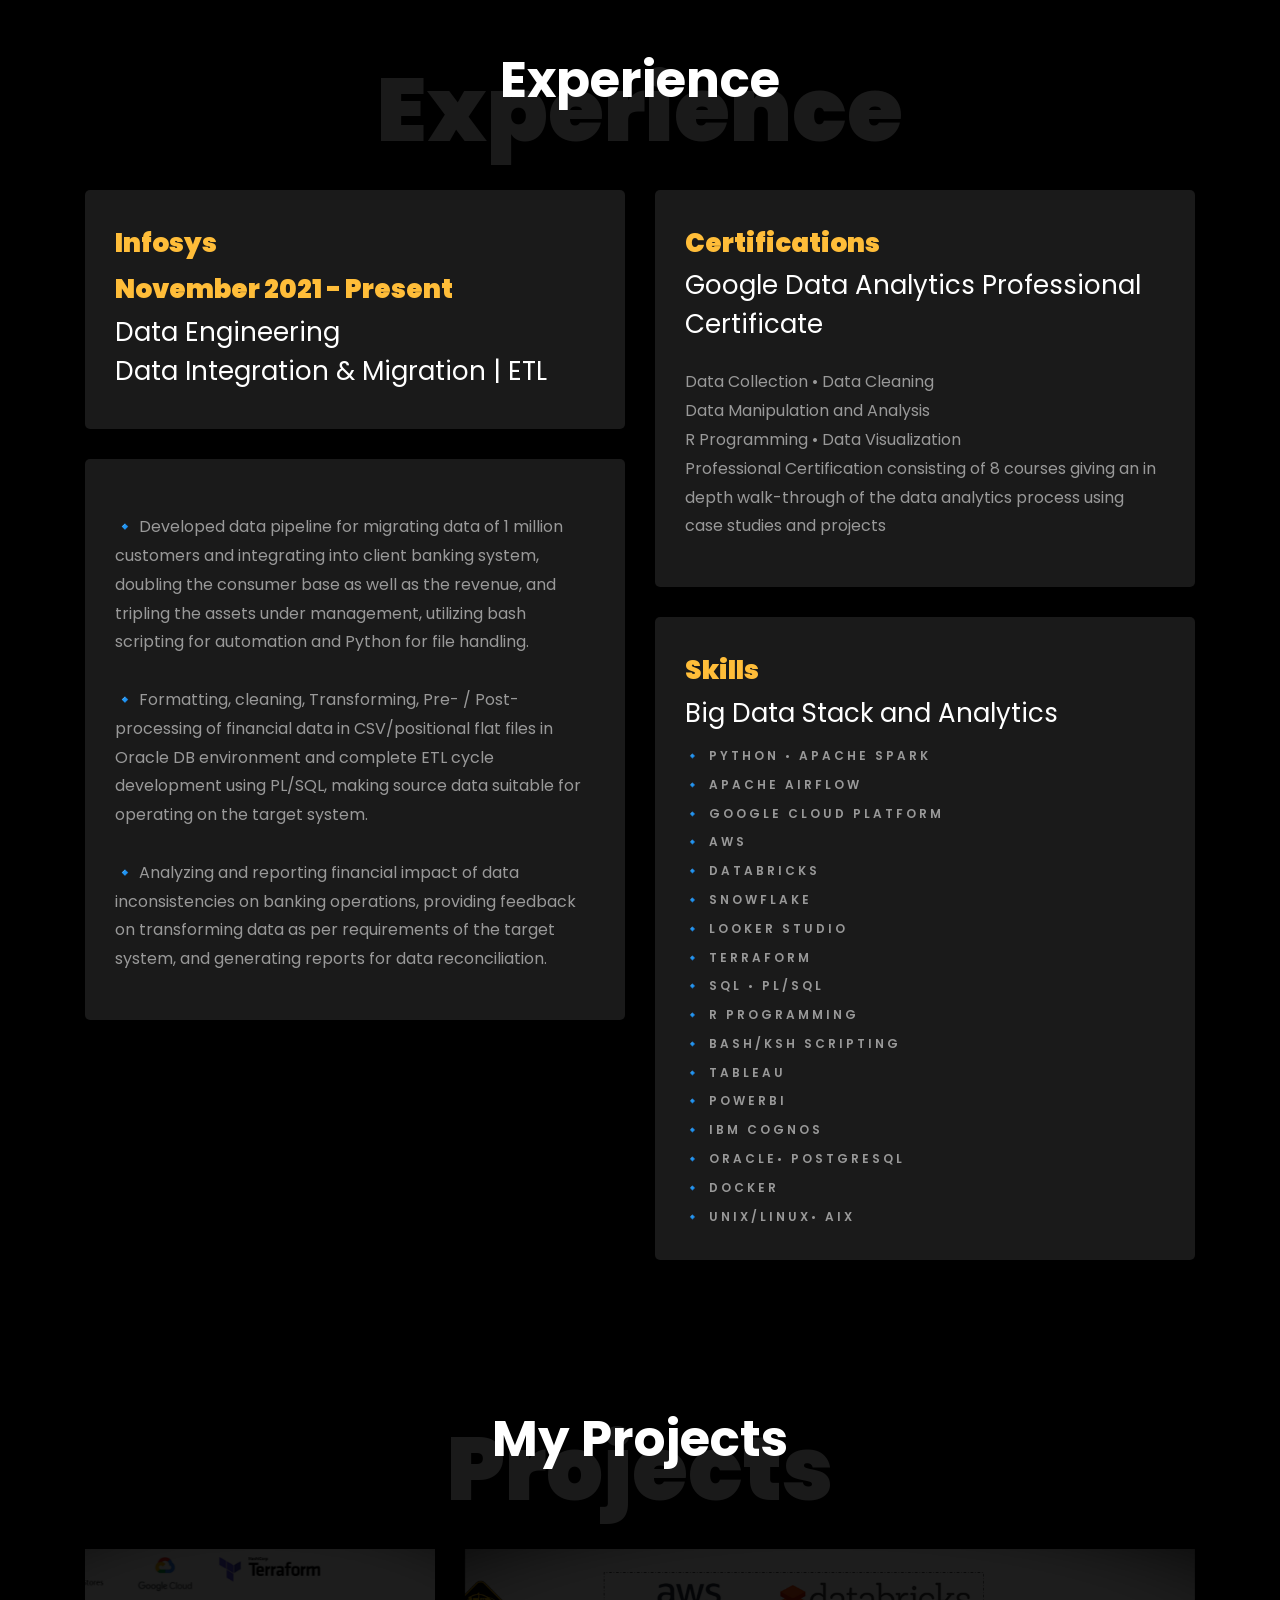
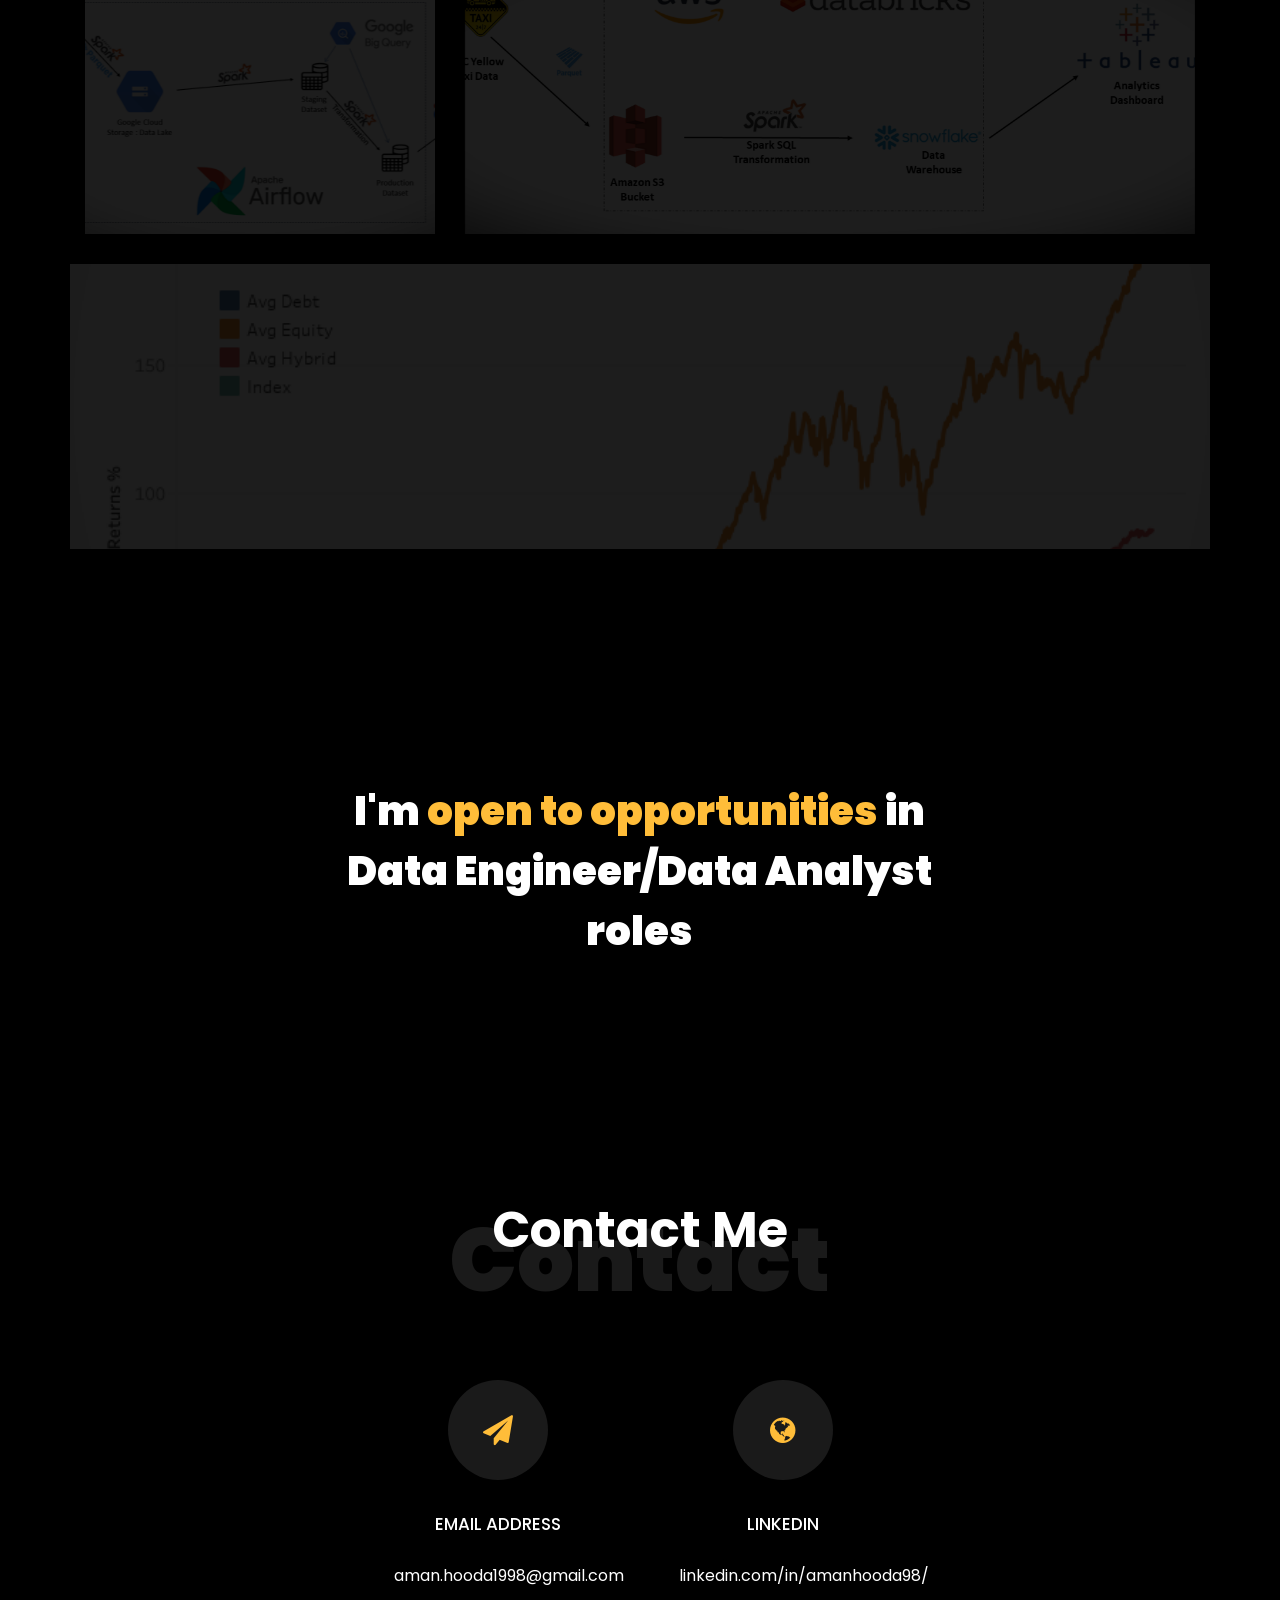
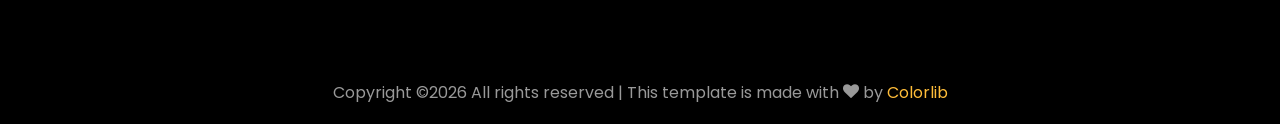
==== commit 47befe33: "Commit" ====
--- a/index.html
+++ b/index.html
@@ -61,7 +61,6 @@
 			            <h1 class="mb-4 mt-3">I'm <span>Aman Hooda</span></h1>
 			            <h2 class="mb-4">Data Engineer</h2>
 			            <p><a href="https://www.linkedin.com/in/amanhooda98/" class="btn btn-primary py-3 px-4">LinkedIn</a><a href="https://github.com/amanhooda98" class="btn btn-white btn-outline-white py-3 px-4">My Projects</a></p>
-						<br/>
 						<h2 class="mb-4">Scroll ⬇️</h2>
 		            </div>
 		          </div>
@@ -81,7 +80,6 @@
 		          		<span class="subheading">Skilled in </span>
 			            <h1 class="mb-4 mt-3">Big Data<br />Stack<span> and Analytics </span></h1>
 			            <p><a href="https://www.linkedin.com/in/amanhooda98/" class="btn btn-primary py-3 px-4">LinkedIn</a> <a href="https://github.com/amanhooda98" class="btn btn-white btn-outline-white py-3 px-4">My Projects</a></p>
-						<br/>
 						<h2 class="mb-4">Scroll ⬇️</h2>
 		            </div>
 		          </div>
